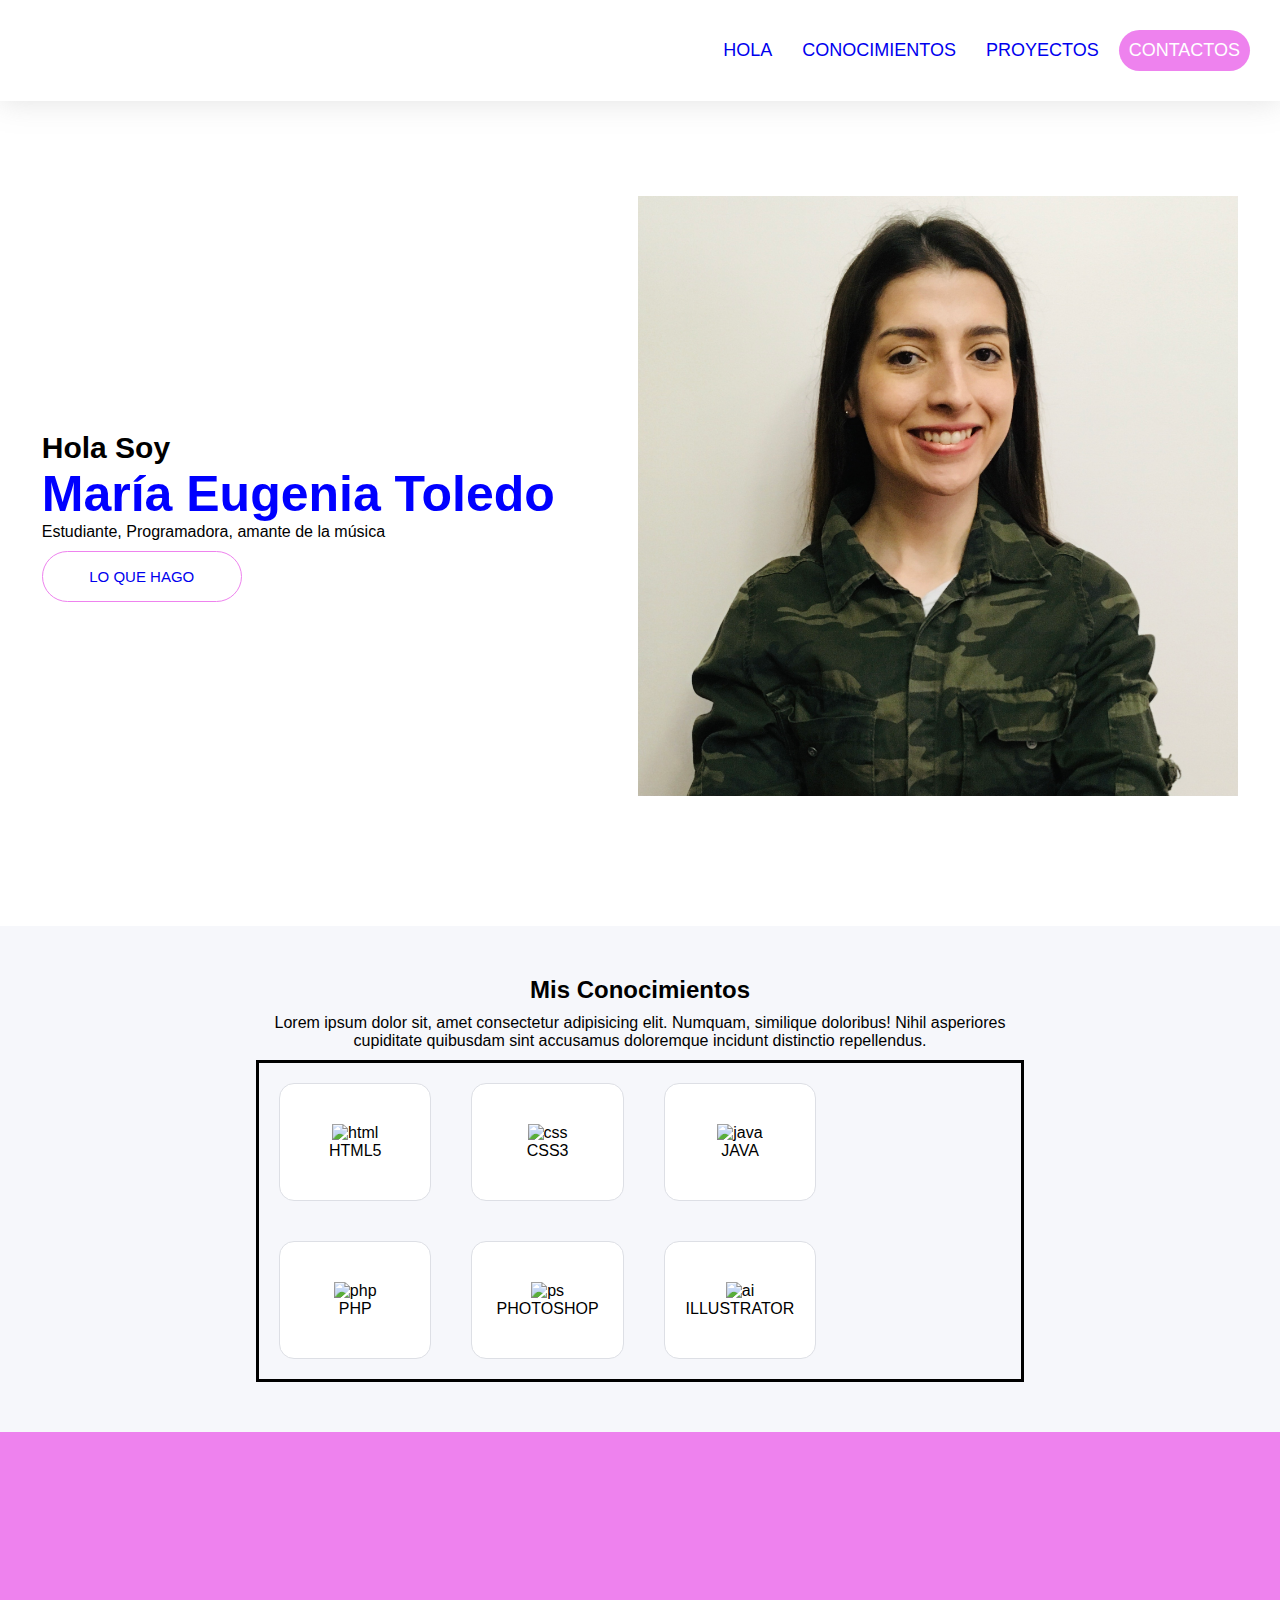
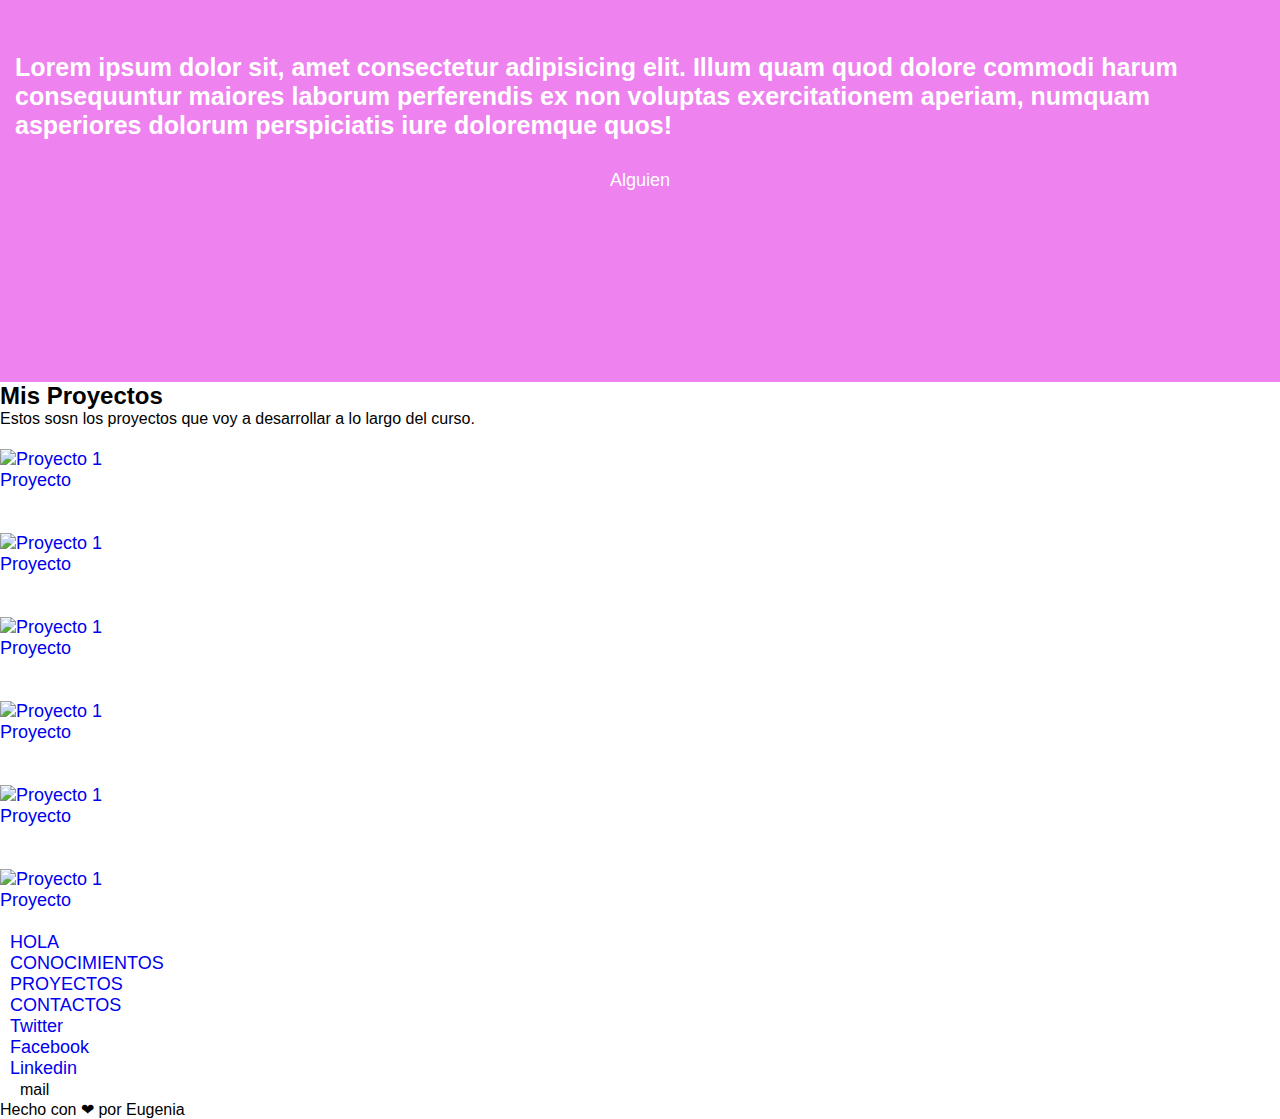
==== index.html @ ecbf6d30 "inicio index" ====
<!DOCTYPE html>
<html lang="en">
<head>
    <meta charset="UTF-8">
    <meta http-equiv="X-UA-Compatible" content="IE=edge">
    <meta name="viewport" content="width=device-width, initial-scale=1.0">

    <link rel="shortcut icon" href="./img/corazon.png" type="image/x-icon">
    
    <link rel="stylesheet" href="https://cdn.jsdelivr.net/gh/devicons/devicon@v2.15.1/devicon.min.css">
    <link rel="stylesheet"href="https://cdnjs.cloudflare.com/ajax/libs/font-awesome/6.2.0/css/all.min.css"integrity="sha512-xh6O/CkQoPOWDdYTDqeRdPCVd1SpvCA9XXcUnZS2FmJNp1coAFzvtCN9BmamE+4aHK8yyUHUSCcJHgXloTyT2A=="crossorigin="anonymous"referrerpolicy="no-referrer"/>
    <link rel="stylesheet" href="./css/style.css" type="text/css">     
    <title>Portfolio Eugenia</title>
</head>
<body>
    <header>
        <nav class="nav-header">
            <ul class="nav-ul">
                <li><a href="#about">HOLA</a></li>
                <li><a href="#skills">CONOCIMIENTOS</a></li>
                <li><a href="#projects">PROYECTOS</a></li>
                <li class="nav-link"><a class= "nav-link-contact"href="#contact">CONTACTOS</a></li>
            </ul>
        </nav>
    </header>
    <main>
        <section class="presentation" id="about">
            <article class="welcome-hola">
                <span class="welcome-greet">Hola Soy</span>
                <h1 class="welcome-name">María Eugenia Toledo</h1>
                <p>Estudiante, Programadora, amante de la música</p>
                <a class="welcome-button" href="#projects">Lo que hago</a>
            </article>
            <section class="welcome-img">
                <img src="./img/foto-perfil.jpg" alt="luna" width="600" height="600">
            </section>
        </section>

        <section class="skills" id="skills">
            <article class="skills-title">
            <h2>Mis Conocimientos</h2>
            <p>Lorem ipsum dolor sit, amet consectetur adipisicing elit. Numquam, similique doloribus! Nihil asperiores cupiditate quibusdam sint accusamus doloremque incidunt distinctio repellendus.</p>
            </article>
            <section class="skills-figures">
                <figure class="skills-card">
                    <img src="https://cdn.jsdelivr.net/gh/devicons/devicon/icons/html5/html5-original.svg" height="100" width="100"  alt="html" />
                    <figcaption><span>HTML5</span></figcaption>
                </figure>
                <figure class="skills-card">
                    <img src="https://cdn.jsdelivr.net/gh/devicons/devicon/icons/css3/css3-original.svg" height="100" width="100" alt="css"/>
                    <figcaption><span>CSS3</span></figcaption>
                </figure>
                <figure class="skills-card">
                    <img src="https://cdn.jsdelivr.net/gh/devicons/devicon/icons/java/java-original.svg" height="100" width="100" alt="java"/>
                    <figcaption><span>JAVA</span></figcaption>
                </figure>
                <figure class="skills-card">
                    <img src="https://cdn.jsdelivr.net/gh/devicons/devicon/icons/php/php-original.svg" height="100" width="100" alt="php"/>
                    <figcaption><span>PHP</span></figcaption>
                </figure>
                <figure class="skills-card">
                    <img src="https://cdn.jsdelivr.net/gh/devicons/devicon/icons/photoshop/photoshop-plain.svg" height="100" width="100" alt="ps"/>
                    <figcaption><span>PHOTOSHOP</span></figcaption>
               </figure>
               <figure class="skills-card">
                    <img src="https://cdn.jsdelivr.net/gh/devicons/devicon/icons/illustrator/illustrator-plain.svg" height="100" width="100"  alt="ai"/>
                    <figcaption><span>ILLUSTRATOR</span></figcaption>
                </figure>
            </section>
        </section>
        <section class="quote">
            <i class="fa-solid fa-quote-right"></i>
            <blockquote cite="#"><h3>Lorem ipsum dolor sit, amet consectetur adipisicing elit. Illum quam quod dolore commodi harum consequuntur maiores laborum perferendis ex non voluptas exercitationem aperiam, numquam asperiores dolorum perspiciatis iure doloremque quos!</h3></blockquote>
            <p>Alguien</p>
        </section>
        <section id="projects"></section>
            <h2>Mis Proyectos</h2>
            <p>Estos sosn los proyectos que voy a desarrollar a lo largo del curso.</p>
            <section class="project-container">

                <article class="project-card">
                    <a href="#" target="_blank">
                        <figure>
                            <img src="" alt="Proyecto 1">
                            <figcaption>
                                <p>Proyecto</p>
                            </figcaption>
                        </figure>
                    </a>
                </article>

                <article class="project-card">
                    <a href="#" target="_blank">
                        <figure>
                            <img src="" alt="Proyecto 1">
                            <figcaption>
                                <p>Proyecto</p>
                            </figcaption>
                        </figure>
                    </a>
                </article>

                <article class="project-card">
                    <a href="#" target="_blank">
                        <figure>
                            <img src="" alt="Proyecto 1">
                            <figcaption>
                                <p>Proyecto</p>
                            </figcaption>
                        </figure>
                    </a>
                </article>
                <article class="project-card">
                    <a href="#" target="_blank">
                        <figure>
                            <img src="" alt="Proyecto 1">
                            <figcaption>
                                <p>Proyecto</p>
                            </figcaption>
                        </figure>
                    </a>
                </article>

                <article class="project-card">
                    <a href="#" target="_blank">
                        <figure>
                            <img src="" alt="Proyecto 1">
                            <figcaption>
                                <p>Proyecto</p>
                            </figcaption>
                        </figure>
                    </a>
                </article>

                <article class="project-card">
                    <a href="#" target="_blank">
                        <figure>
                            <img src="" alt="Proyecto 1">
                            <figcaption>
                                <p>Proyecto</p>
                            </figcaption>
                        </figure>
                    </a>
                </article>
            </section>
        <section id="contact"></section>

    </main>

    <footer>
        
       <ul>
              <li><a href="#about">HOLA</a></li>
                <li><a href="#skills">CONOCIMIENTOS</a></li>
                <li><a href="#projects">PROYECTOS</a></li>
                <li><a href="#contact">CONTACTOS</a></li>
            </ul>
       
        <ul>
            <li><a href="#">Twitter</a></li>
            <li><a href="#">Facebook</a></li>
            <li><a href="#">Linkedin</a></li>
            <li><a href="mailto: m.eugenia.toledo@hotmail.com"></a>mail</li>
        </ul>
        <p>Hecho con ❤ por Eugenia</p>
    </footer>
</body>
</html>
---- css/style.css ----
* {
    margin: 0;
    padding: 0;
    box-sizing: border-box;
    list-style: none;
    text-decoration: none;
}

body {
    font-family: 'Gill Sans', 'Gill Sans MT', Calibri, 'Trebuchet MS', sans-serif;
}

.nav-header {
    display: flex;
    justify-content: flex-end;
    margin-bottom: 15px;
    padding: 25px;
    box-shadow: 0 0 29px 0 rgb(134 134 134 / 25%);
    ; 
}

.nav-ul {
    display: flex;
    align-items: center;
}

.nav-ul li {
    margin: 5px 5px;
    text-transform: uppercase;
    text-align: center;
    display: flex;
}

a {
    font-size: 18px;
    padding: 5px 10px;
    border-radius: 30px;
}

.nav-link-contact {
    background-color: violet;
    color: white;
    padding: 10px;
}

.presentation {
    display: flex;
    justify-content: space-around;
    flex-direction: row;
    height: 90vh;
}

.welcome-hola {
    display: flex;
    flex-direction: column;
    justify-content: center;
    align-self: center;
}

.welcome-greet {
    font-size: 30px;
    font-weight: 700;
}

.welcome-name {
    color: blue;
    font-size: 50px;
    font-weight: 800;
}

.welcome-img {
    margin-top: 80px;
    width: 100%;
    max-width: 600px;
}

.welcome-button {
    border: solid 1px violet;
    margin: 10px 0px;
    padding: 16px 0px;
    width: 200px;
    text-transform: uppercase;
    font-size: 15px;
    text-align: center;
}

.skills {
    display: flex;
    justify-content: center;
    text-align: center;
    flex-direction: column;
    background-color: #f6f7fb;
    padding: 50px 0px;
}

.skills-title {
    width: 60%;
    align-self: center;
}

.skills-title p {
    margin: 10px 0px;
}

.skills-figures {
    display: flex;
    flex-wrap: wrap;
    align-self: center;
    border: solid black 3px;
    width: 60%;
}

.skills-card {
    width: 20%;
    margin: 20px;
    background-color: white;
    border-radius: 15px;
    border: 1px solid #dddfe5;
    padding: 40px 20px;
}

.skills-card img {
    width: 50%;
}

.quote {
    background-color: violet;
    height: 550px;
    display: flex;
    flex-direction: column;
    justify-content: center;
    align-items: center;
}

.quote p, i,h3 {
    color: white;
    padding: 15px;
}

.quote i {
    font-size: 100px;
}

.quote p {
    font-size: 18px;
    width: 60%;
    text-align: center;
}

.quote h3 {
    font-size: 25px;
}
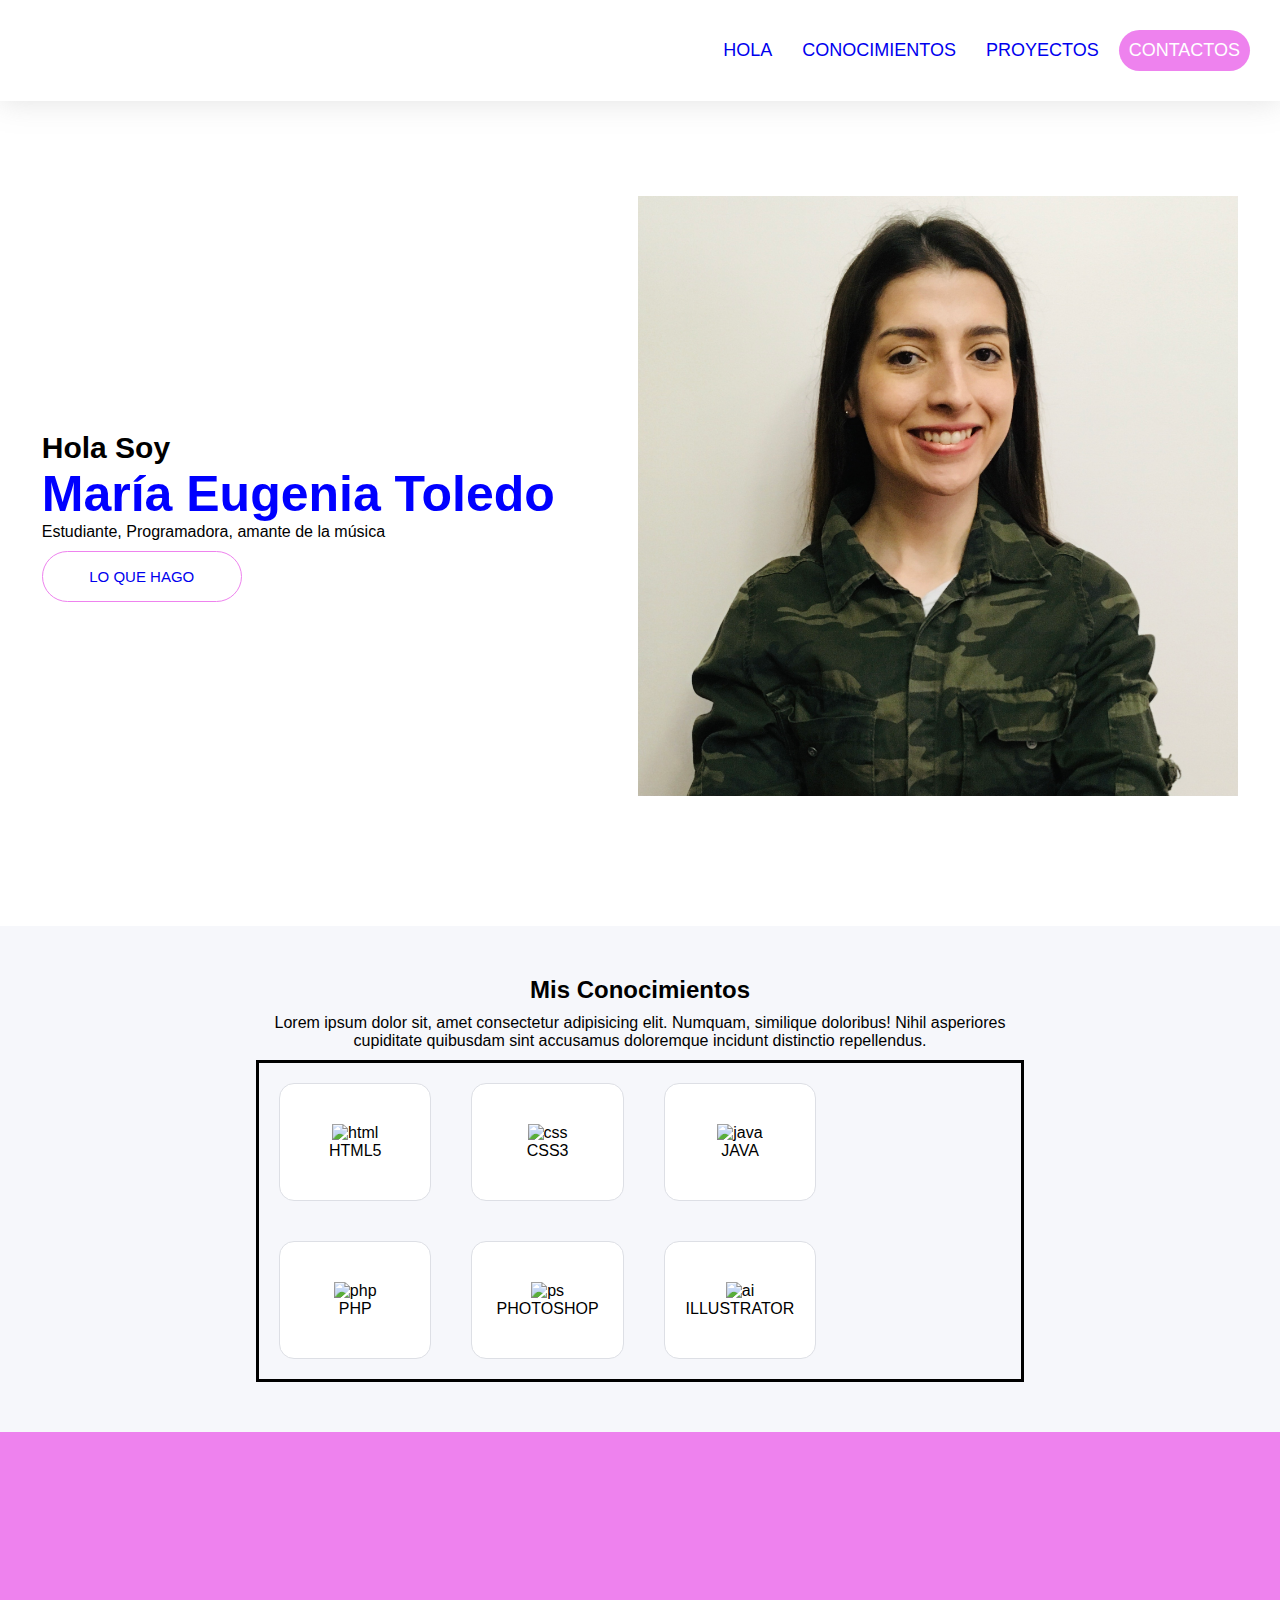
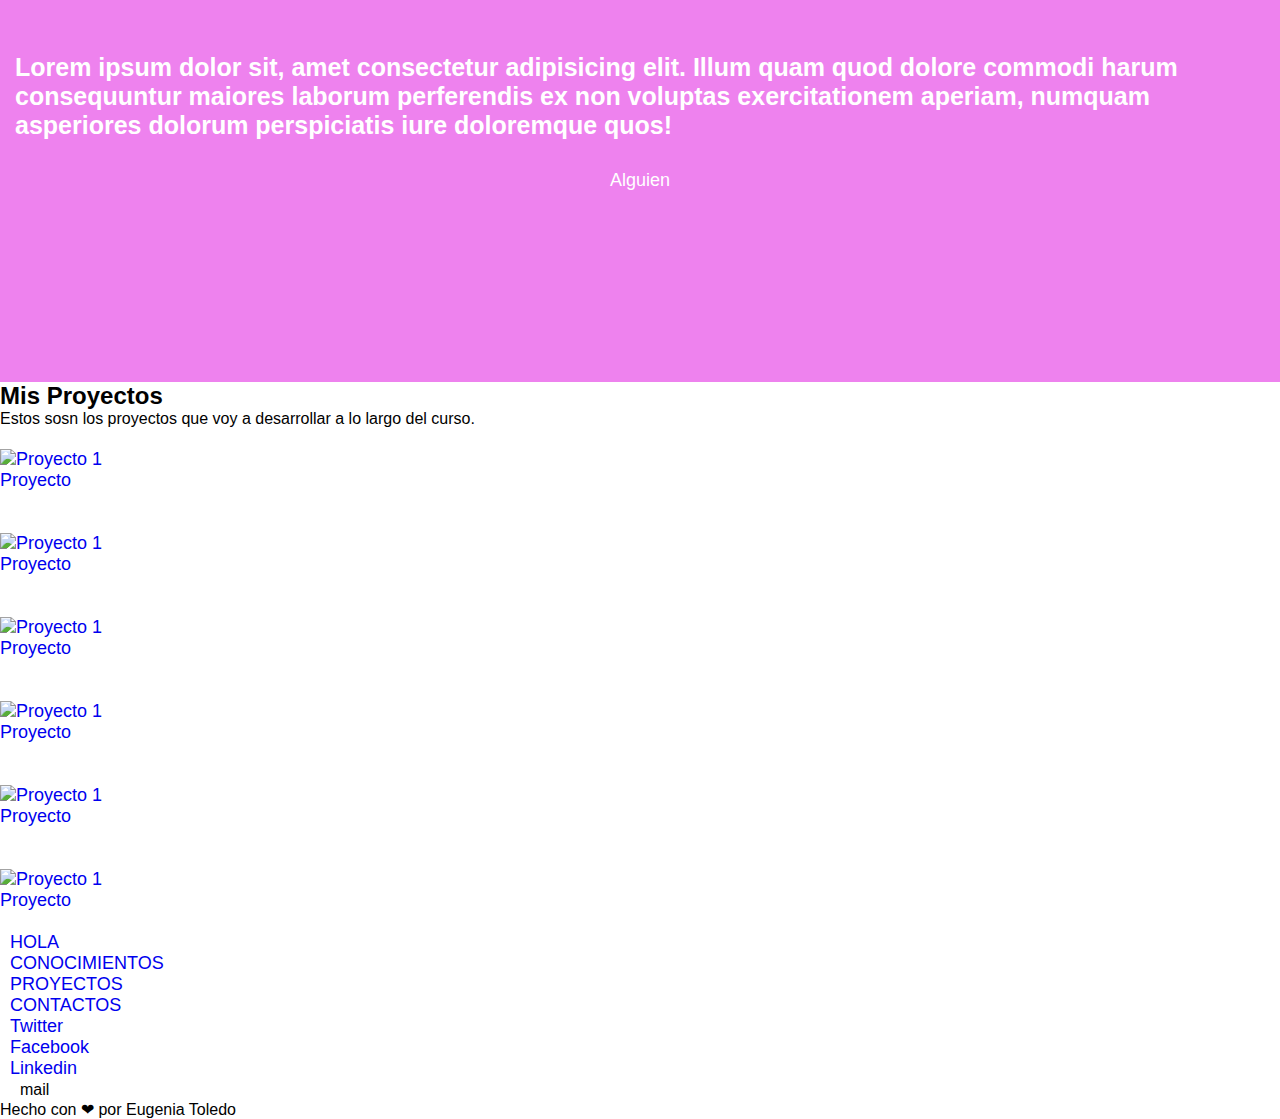
==== commit b26f0292: "modifique el footer" ====
--- a/index.html
+++ b/index.html
@@ -162,7 +162,7 @@
             <li><a href="#">Linkedin</a></li>
             <li><a href="mailto: m.eugenia.toledo@hotmail.com"></a>mail</li>
         </ul>
-        <p>Hecho con ❤ por Eugenia</p>
+        <p>Hecho con ❤ por Eugenia Toledo</p>
     </footer>
 </body>
 </html>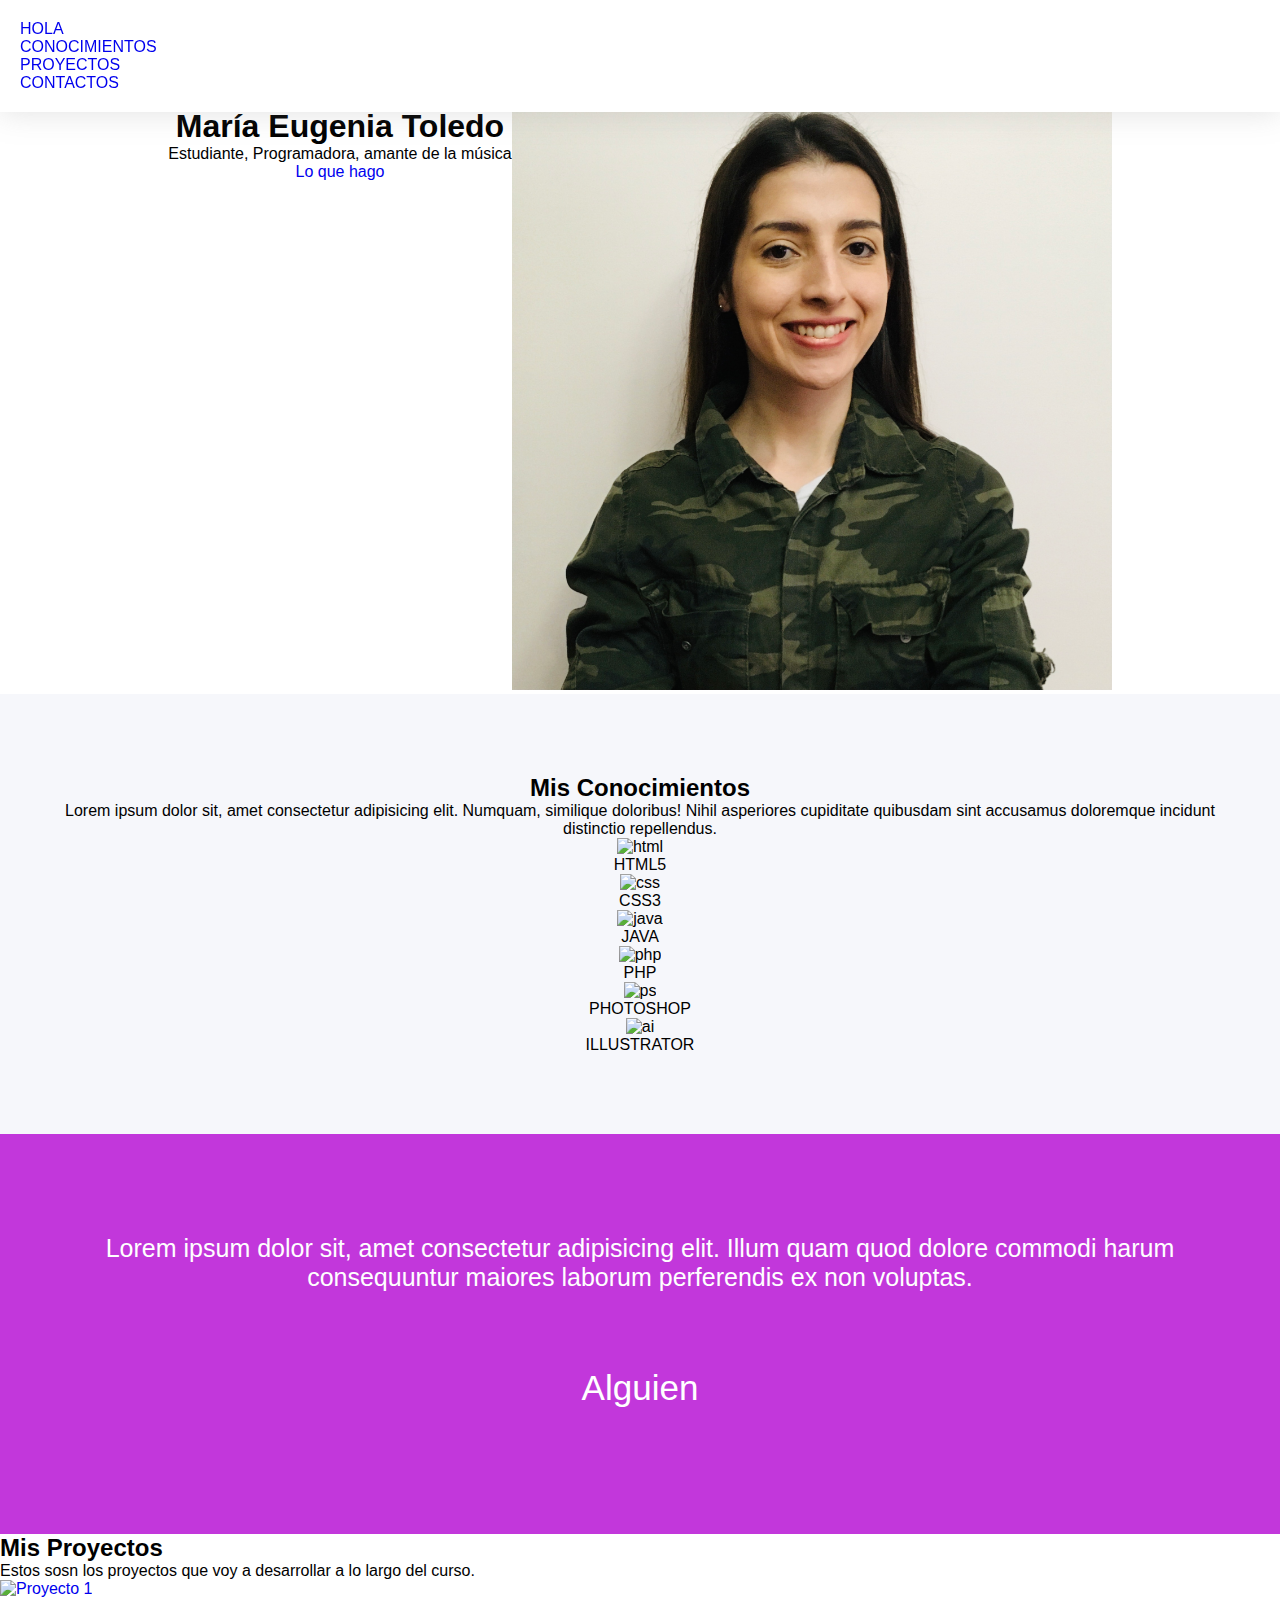
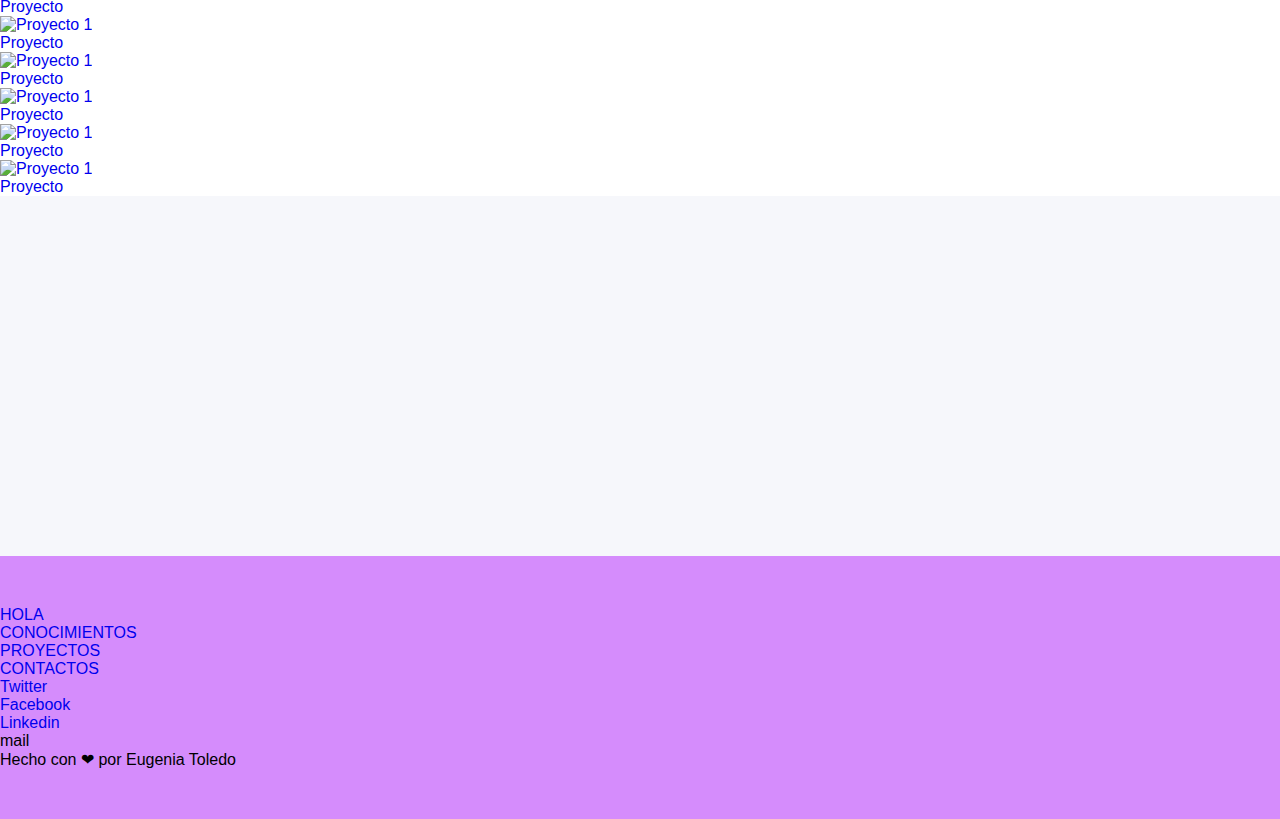
==== commit 059f3262: "agregando carpeta de estilos" ====
--- a/index.html
+++ b/index.html
@@ -70,40 +70,19 @@
         </section>
         <section class="quote">
             <i class="fa-solid fa-quote-right"></i>
-            <blockquote cite="#"><h3>Lorem ipsum dolor sit, amet consectetur adipisicing elit. Illum quam quod dolore commodi harum consequuntur maiores laborum perferendis ex non voluptas exercitationem aperiam, numquam asperiores dolorum perspiciatis iure doloremque quos!</h3></blockquote>
+            <blockquote cite="#"><h3>Lorem ipsum dolor sit, amet consectetur adipisicing elit. Illum quam quod dolore commodi harum consequuntur maiores laborum perferendis ex non voluptas.</h3></blockquote>
             <p>Alguien</p>
         </section>
-        <section id="projects"></section>
-            <h2>Mis Proyectos</h2>
-            <p>Estos sosn los proyectos que voy a desarrollar a lo largo del curso.</p>
+        <section id="project">
+            <section class="project-tittle">
+                <h2>Mis Proyectos</h2>
+                <p>Estos sosn los proyectos que voy a desarrollar a lo largo del curso.</p>
+            </section>
             <section class="project-container">
-
                 <article class="project-card">
                     <a href="#" target="_blank">
                         <figure>
-                            <img src="" alt="Proyecto 1">
-                            <figcaption>
-                                <p>Proyecto</p>
-                            </figcaption>
-                        </figure>
-                    </a>
-                </article>
-
-                <article class="project-card">
-                    <a href="#" target="_blank">
-                        <figure>
-                            <img src="" alt="Proyecto 1">
-                            <figcaption>
-                                <p>Proyecto</p>
-                            </figcaption>
-                        </figure>
-                    </a>
-                </article>
-
-                <article class="project-card">
-                    <a href="#" target="_blank">
-                        <figure>
-                            <img src="" alt="Proyecto 1">
+                            <img src="../clase-25-11-22/img/undraw_playlist_re_1oed.svg" alt="Proyecto 1">
                             <figcaption>
                                 <p>Proyecto</p>
                             </figcaption>
@@ -113,29 +92,47 @@
                 <article class="project-card">
                     <a href="#" target="_blank">
                         <figure>
-                            <img src="" alt="Proyecto 1">
+                            <img src="../clase-25-11-22/img/undraw_cooking_re_a12t.svg" alt="Proyecto 1">
                             <figcaption>
                                 <p>Proyecto</p>
                             </figcaption>
                         </figure>
                     </a>
                 </article>
-
                 <article class="project-card">
                     <a href="#" target="_blank">
                         <figure>
-                            <img src="" alt="Proyecto 1">
+                            <img src="../clase-25-11-22/img/undraw_share_opinion_re_4qk7.svg" alt="Proyecto 1">
                             <figcaption>
                                 <p>Proyecto</p>
                             </figcaption>
                         </figure>
                     </a>
                 </article>
-
                 <article class="project-card">
                     <a href="#" target="_blank">
                         <figure>
-                            <img src="" alt="Proyecto 1">
+                            <img src="../clase-25-11-22/img/undraw_partying_re_at7f.svg" alt="Proyecto 1">
+                            <figcaption>
+                                <p>Proyecto</p>
+                            </figcaption>
+                        </figure>
+                    </a>
+                </article>
+                <article class="project-card">
+                    <a href="#" target="_blank">
+                        <figure>
+                            <img src="../clase-25-11-22/img/undraw_beach_day_cser.svg" alt="Proyecto 1">
+                            <figcaption>
+                                <p>Proyecto</p>
+                            </figcaption>
+                        </figure>
+                    </a>
+                </article>
+                <article class="project-card">
+                    <a href="#" target="_blank">
+                        <figure>
+                            <img src="../clase-25-11-22/img/undraw_programming_re_kg9v.svg" alt="Proyecto 1">
                             <figcaption>
                                 <p>Proyecto</p>
                             </figcaption>
@@ -143,6 +140,7 @@
                     </a>
                 </article>
             </section>
+        </section>
         <section id="contact"></section>
 
     </main>
--- a/css/style.css
+++ b/css/style.css
@@ -4,149 +4,808 @@
     box-sizing: border-box;
     list-style: none;
     text-decoration: none;
-}
-
-body {
-    font-family: 'Gill Sans', 'Gill Sans MT', Calibri, 'Trebuchet MS', sans-serif;
-}
-
-.nav-header {
+    font-family: 'Montserrat', sans-serif;
+}
+
+:root {
+    --lilac: #d58cfc;
+    --rose: #ff7dd8;
+    --violet: #c237db;
+    --dark: #171718;
+    --grey: #454546;
+    --grey-border: #dddfe5;
+    --light: #f6f7fb;
+    --white: #fff;
+}
+
+a {
+    text-decoration: none;
+}
+
+.nav__header {
+    display: none;
+}
+
+.presentation {
+    text-align: center;
+    padding-top: 90px;
+}
+
+#welcome__greet {
+    color: var(--dark) ;
+    font-weight: 850;
+    font-size: 1.8rem;
+}
+
+.welcome__name {
+    font-size: 2.188rem;
+    margin: 9px 0 20px;
+    color: var(--violet);
+}
+
+.welcome__description {
+    font-size: 0.938rem;
+    padding: 0 38px;
+    color: var(--grey);
+    margin-bottom: 50px;
+}
+
+.welcome__button {
+    background-color: var(--lilac);
+    border-radius: 30px;
+    padding: 15px 38px;
+    font-size:0.938rem ;
+    border: none;
+    margin: 40px 0 20px;
+    text-transform: uppercase;
+    color: white;
+}
+
+.welcome__img img {
+    width: 300px;
+    padding-top: 18%;
+    padding-bottom: 18%;
+}
+
+#skills {
+    text-align: center;
+    background-color: var(--light);
+    padding: 65px 50px;
+}
+
+.skills__tittle h2 {
+    font-size: 2.375rem;
+}
+
+.skills__tittle p {
+    font-size: 0.938rem;
+    color: var(--grey);
+    padding: 25px 0;
+}
+
+.skills__figure {
+    padding: 0 25px;
+}
+
+.skills__card {
+    background-color: var(--white);
+    border: 1px var(--grey-border) solid;
+    padding: 45px 50px;
+    border-radius: 18px;
+    margin-bottom: 20px;
+}
+
+.skills__card figcaption {
+    padding-top: 10%;
+    font-size: 1.563rem;
+}
+
+.quote {
+    background-color: var(--violet);
+    text-align: center;
+    padding: 80px 20px;
+    color: var(--white);
+}
+
+.fa-quote-right{
+    font-weight: 850;
+}
+
+.quote i {
+        font-size: 7.188rem;
+}
+
+.quote h3 {
+    margin: 15px 0 40px;
+    font-size: 0.938rem;
+    font-weight: 350;
+}
+
+.quote p {
+    margin-bottom: 20px;
+    font-size: 1.563rem;
+}
+
+#projects {
+    padding: 62px 50px;
+    text-align: center;
+}
+
+.project__tittle h2 {
+    font-size: 2.375rem;
+}
+
+.project__tittle p {
+    font-size: 0.938rem;
+    color: var(--grey);
+    padding: 25px 0;
+}
+
+.project__card article {
+    margin-bottom: 25px;
+    border-radius: 15px;
+    border: 2px var(--grey-border) solid;
+}
+
+.project__card img {
+    width: 215px;
+    height: 220px;
+    padding-top: 3%;
+}
+
+.project__card figcaption {
+    color: var(--grey);
+    padding: 10px 0 15px;
+
+}
+
+.contact__container_box {
+    padding: 20px;
+}
+
+.contact__container_box h3 {
+    font-size: 2rem;
+}
+ 
+.contact__container_box p {
+    font-size: 0.875rem;
+    margin: 25px 0;
+}
+
+.contact__container_boxcard figure{
     display: flex;
-    justify-content: flex-end;
-    margin-bottom: 15px;
-    padding: 25px;
-    box-shadow: 0 0 29px 0 rgb(134 134 134 / 25%);
-    ; 
-}
-
-.nav-ul {
+    flex-direction: row;
+}
+
+.contact__container_boxcard i {
+    color: var(--lilac);
+    margin: 7px;
+    font-size: 1.5rem;
+}
+
+.contact__container_boxcard figcaption {
+    font-size: 1rem;
+    margin: 10px;
+    color: var(--grey);
+}
+.fa-brands {
+    font-weight: 380;
+}
+
+form {
+    margin: 25px 20px 10px 0;
+}
+
+
+
+.form__details {
     display: flex;
-    align-items: center;
-}
-
-.nav-ul li {
-    margin: 5px 5px;
+    flex-direction: column;
+    flex-wrap: wrap;
+}
+
+.form__details input {
+    width: 100%;
+}
+
+fieldset {
+    border: none;
+}
+
+ fieldset input, fieldset textarea{
+    margin: 20px 0;
+    padding: 13px;
+    border-radius: 14px;
+    background-color: var(--light);
+    font-size: 1rem;
+    border: 1px solid var(--lilac);
+}
+
+textarea {
+    resize: none;
+}
+
+#email {
+    width: 100%;
+}
+
+#message {
+    width: 100%;
+}
+
+.btn__submit {
+    background-color: var(--lilac);
+    border-radius: 30px;
+    padding: 10px 30px;
+    font-size:0.938rem ;
+    border: none;
+    margin: 15px 5px 15px;
     text-transform: uppercase;
-    text-align: center;
-    display: flex;
-}
-
-a {
-    font-size: 18px;
-    padding: 5px 10px;
-    border-radius: 30px;
-}
-
-.nav-link-contact {
-    background-color: violet;
     color: white;
-    padding: 10px;
-}
-
-.presentation {
+}
+
+footer {
+    background-color: var(--lilac);
+    padding: 50px 0;
+}
+
+.footer__navbar {
+    display: none;
+}
+
+.footer__links {
     display: flex;
     justify-content: space-around;
-    flex-direction: row;
-    height: 90vh;
-}
-
-.welcome-hola {
+    padding: 0 60px;
+}
+
+.footer__links li i {
+    border: 1px var(--lilac) solid;
+    background-color: var(--white);
+    color: var(--lilac);
+    padding: 15px;
+    border-radius: 100%;
+}
+
+.footer__socialnetworks p {
+    color: var(--white);
+    text-align: center;
+    margin-top: 40px;
+}
+
+.fa-heart {
+    color: red;
+}
+
+/*VIEWS ASAP*/
+
+.body__asap {
+    background-color: var(--light);
+}
+
+.main__asap {
     display: flex;
     flex-direction: column;
-    justify-content: center;
-    align-self: center;
-}
-
-.welcome-greet {
-    font-size: 30px;
-    font-weight: 700;
-}
-
-.welcome-name {
-    color: blue;
-    font-size: 50px;
-    font-weight: 800;
-}
-
-.welcome-img {
-    margin-top: 80px;
-    width: 100%;
-    max-width: 600px;
-}
-
-.welcome-button {
-    border: solid 1px violet;
-    margin: 10px 0px;
-    padding: 16px 0px;
-    width: 200px;
-    text-transform: uppercase;
-    font-size: 15px;
+    align-items: center;
+    padding: 60px;
+}
+
+.main__asap h1 {
     text-align: center;
-}
-
-.skills {
-    display: flex;
-    justify-content: center;
-    text-align: center;
-    flex-direction: column;
-    background-color: #f6f7fb;
-    padding: 50px 0px;
-}
-
-.skills-title {
-    width: 60%;
-    align-self: center;
-}
-
-.skills-title p {
-    margin: 10px 0px;
-}
-
-.skills-figures {
-    display: flex;
-    flex-wrap: wrap;
-    align-self: center;
-    border: solid black 3px;
-    width: 60%;
-}
-
-.skills-card {
-    width: 20%;
-    margin: 20px;
-    background-color: white;
-    border-radius: 15px;
-    border: 1px solid #dddfe5;
-    padding: 40px 20px;
-}
-
-.skills-card img {
-    width: 50%;
-}
-
-.quote {
-    background-color: violet;
-    height: 550px;
-    display: flex;
-    flex-direction: column;
-    justify-content: center;
-    align-items: center;
-}
-
-.quote p, i,h3 {
-    color: white;
-    padding: 15px;
-}
-
-.quote i {
-    font-size: 100px;
-}
-
-.quote p {
-    font-size: 18px;
-    width: 60%;
-    text-align: center;
-}
-
-.quote h3 {
-    font-size: 25px;
-}+    margin-bottom: 80px;
+}
+
+.main__asap img {
+    width: 320px;
+}
+
+.btn__home {
+    margin-top: 100px;
+}
+
+.btn__home a {
+    color: var(--white);
+    font-size: 0.938rem;
+    border-radius: 25px;
+    padding: 12px;
+    background-color: var(--lilac);
+}
+
+
+
+/*TABLET*/
+
+@media (min-width:768px) {
+    #welcome__greet {
+        font-size: 3.438rem;
+        font-weight: 700;
+    }
+
+    .welcome__name {
+        font-size: 4.375rem;
+        font-weight: 750;
+        margin-bottom: 5%;
+    }
+
+    .welcome__description{
+        font-size: 1.563rem;
+        font-weight: 500;
+        padding-bottom: 2%;
+    }
+
+    .welcome__button {
+        font-size: 1.563rem;
+        padding: 20px 25px;
+    }
+
+    .welcome__img img {
+        width: 65vw;
+        padding-bottom: 10%;
+        padding-top: 12%;
+    }
+
+    .skills__tittle h2 {
+        font-size: 3.125rem;
+    }
+
+    .skills__tittle p {
+        font-size: 1.25rem;
+        padding: 5% 8%;
+    }
+
+    .skills__figures {
+        display: flex;
+        flex-direction: row;
+        flex-wrap: wrap;
+        padding: 53px;
+        width: 90vw;
+        justify-content: center;
+    }
+
+    .skills__card {
+        width: 35vw;
+        padding: 50px 30px;
+        margin: 2%;
+    }
+
+    .skills__card figcaption {
+        font-size: 1.6rem;
+    }
+    
+    .quote {
+        padding: 100px 40px;
+    }
+
+    .quote i {
+        font-size: 10.188rem;
+    }
+
+    .quote h3 {
+        font-size: 1.938rem;
+    }
+
+    .quote p {
+        font-size: 2.563rem;
+        padding: 3%;
+    }
+
+    .project__tittle h2 {
+        font-size: 3.125rem;
+    }
+
+    .project__tittle p {
+        font-size: 1.25rem;
+        padding: 25px 25px;
+    }
+
+    .project__card {
+        display: flex;
+        flex-direction: row;
+        flex-wrap: wrap;
+        align-items: center;
+        max-width: 100%;
+        justify-content: center;
+        margin-top: 4%;
+    }
+
+    .project__card article {
+        width: 40vw;
+        max-width: 300px;
+        margin: 13px 13px;
+    }
+
+    .project__card figcaption {
+        font-size: 1.375rem;
+    }
+
+    .contact__container {
+        padding: 40px
+    }
+
+    .contact__container_box h3 {
+        font-size: 2.813rem;
+    }
+
+    .contact__container_boxcard {
+        display: flex;
+        justify-content: flex-start;
+    }
+
+    .contact__container_box p {
+        font-size: 1.375rem;
+    }
+    .contact__container_boxcard a {
+        width: 45%;
+    }
+
+    .contact__container_boxcard i {
+        font-size: 2.188rem;
+    }
+
+    .contact__container_boxcard figcaption {
+        font-size: 1.25rem;
+    }
+
+    .form__details {
+        display: flex;
+        flex-direction: row;
+        justify-content: space-between;
+    }
+
+    .btn__submit {
+        font-size: 1.563rem;
+        padding: 10px 15px;
+    }
+    
+    label {
+        font-size:1.25rem ;
+    }
+
+    .footer__navbar {
+        display:flex;
+        margin-bottom: 30px;
+        justify-content: center;
+    }
+
+    .footer__navbar ul {
+        display: flex;
+        
+    }
+
+    .footer__navbarli {
+        padding: 10px;
+        margin: 5px;
+    }
+
+    .footer__navbarli a {
+        color: var(--white);
+        font-size: 0.938rem;
+    }
+
+    .footer__links {
+        padding: 0 200px;
+    }
+
+    /*VIEWS ASAP*/
+    
+    
+    .main__asap h1 {
+       font-size: 3.5rem;
+    }
+    
+    .main__asap img {
+        width: 400px;
+    }
+    
+    .btn__home {
+        margin-top: 120px;
+    }
+    
+    .btn__home a {
+        color: var(--white);
+        font-size: 1.938rem;
+        border-radius: 25px;
+        padding: 15px;
+        background-color: var(--lilac);
+    }
+    
+
+}
+
+@media (min-width: 1024px) {
+
+    header {
+        width: 100%;
+        position: fixed;
+        background-color: var(--white);
+        box-shadow: 0 0 29px 0 rgb(134 134 134 / 25%);
+        padding: 20px;
+        margin-bottom: 15px;
+    }
+    .nav__header {
+        display: flex;
+        justify-content: flex-end;
+    }
+
+    .nav__ul {
+        display: flex;
+        align-items: center;
+    }
+
+    .nav__ul li {
+        margin: 5px 5px;
+        text-transform: uppercase;
+        text-align: center;
+        display: flex;
+    }
+
+    .nav__link {
+        font-size:0.938rem ;
+        padding: 5px 10px;
+        border-radius: 30px;
+        color: #454546;
+    }
+
+    .nav__link:hover {
+        transition-duration: 0.2s ;
+        color: var(--violet);
+    }
+
+    .nav__link-contact {
+        font-size:0.938rem ;
+        background-color: #d58cfc;
+        padding: 10px;
+        color: white;
+        border-radius: 30px;
+    }
+
+    .nav__link-contact:hover {
+        transition-duration: 0.2s ;
+        background-color: var(--violet);
+    }
+
+    .presentation {
+        display: flex;
+        justify-content: center;
+        text-align: center;
+        height: 70vh;
+        margin-bottom: 5%;
+    }
+
+    .welcome {
+        display: flex;
+        flex-direction: row;
+        align-items: center;
+        justify-content: space-between;
+    }
+   
+    .welcome__hola {
+        display: flex;
+        flex-direction: column;
+        width: 100%;
+        max-width: 500px;
+        align-items: center;
+        text-align: left;
+    }
+
+    #welcome__greet {
+        font-size: 1.875rem;
+        font-weight: 700;
+    }
+
+    .welcome__name {
+        font-size: 3.125rem;
+        font-weight: 800;
+    }
+
+    .welcome__img {
+        width: 40%;
+        margin-top: 40px;
+        margin-right: 100px;
+    }
+
+    .welcome__img img {
+        width: 80%;
+    }
+
+    .welcome__button {
+        border: solid 1px var(--lilac);
+        margin: 10px 0px;
+        padding: 16px 0px;
+        width: 200px;
+        text-transform: uppercase;
+        font-size: 15px;
+        text-align: center;
+    }
+
+    .welcome__button:hover {
+        transition-duration: 0.2s ;
+        background-color: var(--violet);
+    }
+
+    .welcome__description {
+        font-size: 0.938rem;
+    }
+
+    #skills {
+        padding: 80px 50px;
+    }
+
+    .skills__tittle h2 {
+        font-size: 2.813rem;
+    }
+
+    .skills__tittle p {
+        font-size: 0.938rem;
+        padding: 2%;
+    }
+
+    .skills__figures {
+        padding: 15px 50px;
+    }
+
+    .skills__card {
+        width: 20vw;
+        margin: 1%;
+        padding: 40px 30px;
+    }
+
+    .skills__card:hover  {
+        transition-property: all;
+        opacity: 1;
+        transition-duration: 0.2s ;
+        border-color: var(--violet);
+    }
+
+    .skills__card:hover figcaption {
+        transition-duration: 0.2s ;
+        color: var(--violet);
+    }
+
+    .quote {
+        padding: 70px 40px;
+    }
+
+    .quote h3 {
+        font-size: 1.563rem;
+        margin: 30px 0 40px;
+    }
+
+    .quote p {
+        font-size: 2.188rem;
+    }
+
+    #projects {
+        padding: 80px 50px;
+    }
+
+    .project__tittle h2 {
+        font-size: 2.813rem;
+    }
+
+    .project__tittle p {
+        font-size: 0.938rem
+    }
+
+    .project__card {
+        margin-top: 3%;
+    }
+
+    .project__card article {
+        width: 23vw;
+        max-width: 450px;
+    }
+
+    .project__card figcaption {
+        padding: 20px 0 25px;
+    }
+    
+    .project__card-info:hover {
+        transition-duration: 0.2s ;
+        border-color: var(--violet);
+    }
+    
+    .project__card-info:hover figcaption {
+        transition-duration: 0.2s ;
+        color: var(--violet);
+    }
+
+    #contact {
+        background-color: var(--light);
+        padding: 180px 120px;
+    }
+
+    .contact__container {
+        border-radius: 20px;
+        background-color: var(--white);
+        width: 100%;
+        border: 1px solid var(--grey-border);
+        display: flex;
+        justify-content: space-between;
+        padding: 80px 40px 40px;
+    }
+
+    .contact__container_box h3 {
+        font-size: 2.188rem;
+    }
+
+    .contact__container_box p {
+        font-size: 0.938rem;
+        margin-right: 5%;
+    }
+
+    .contact__container_boxcard {
+        display: flex;
+        flex-direction: column;
+    }
+
+    .contact__container_boxcard a {
+        width: 60%;
+        margin: 2% 1%;
+    }
+
+    
+    .contact__container_boxcard i {
+        font-size: 1.563rem;
+        padding: 7px;
+        margin: 0;
+        border-radius: 100%;
+    }
+
+    .contact__container_boxcard a:hover i {
+        color: var(--white);
+        background-color: var(--violet);
+        transition: all 1.2s;
+    }
+
+    .contact__container_boxcard figcaption {
+        font-size: 0.938rem;
+    }
+
+    .contact__container_boxcard a:hover figcaption {
+        color: var(--violet);
+        transition: all 1s;
+    }
+
+    .form__details article {
+        width: 48%;
+    }
+
+    .btn__submit {
+        font-size: 1.25rem;
+    }
+
+    .btn__submit:hover {
+        transition-duration: 0.2s ;
+        background-color: var(--violet);
+    }
+
+
+    .footer__links {
+        padding: 0 40%;
+    }
+
+    .footer__navbarli-section:hover {
+        color:var(--black);
+        transition: 0.2s;
+    }
+
+    .footer__links-icons:hover {
+        background-color: var(--lilac);
+        border: 1px solid white;
+        color: var(--white);
+    }
+
+    /*VIEWS ASAP*/
+
+    .btn__home:hover a{
+        background-color: var(--violet);
+        transition: 0.2s;
+    }
+
+
+}
+
+
+
+
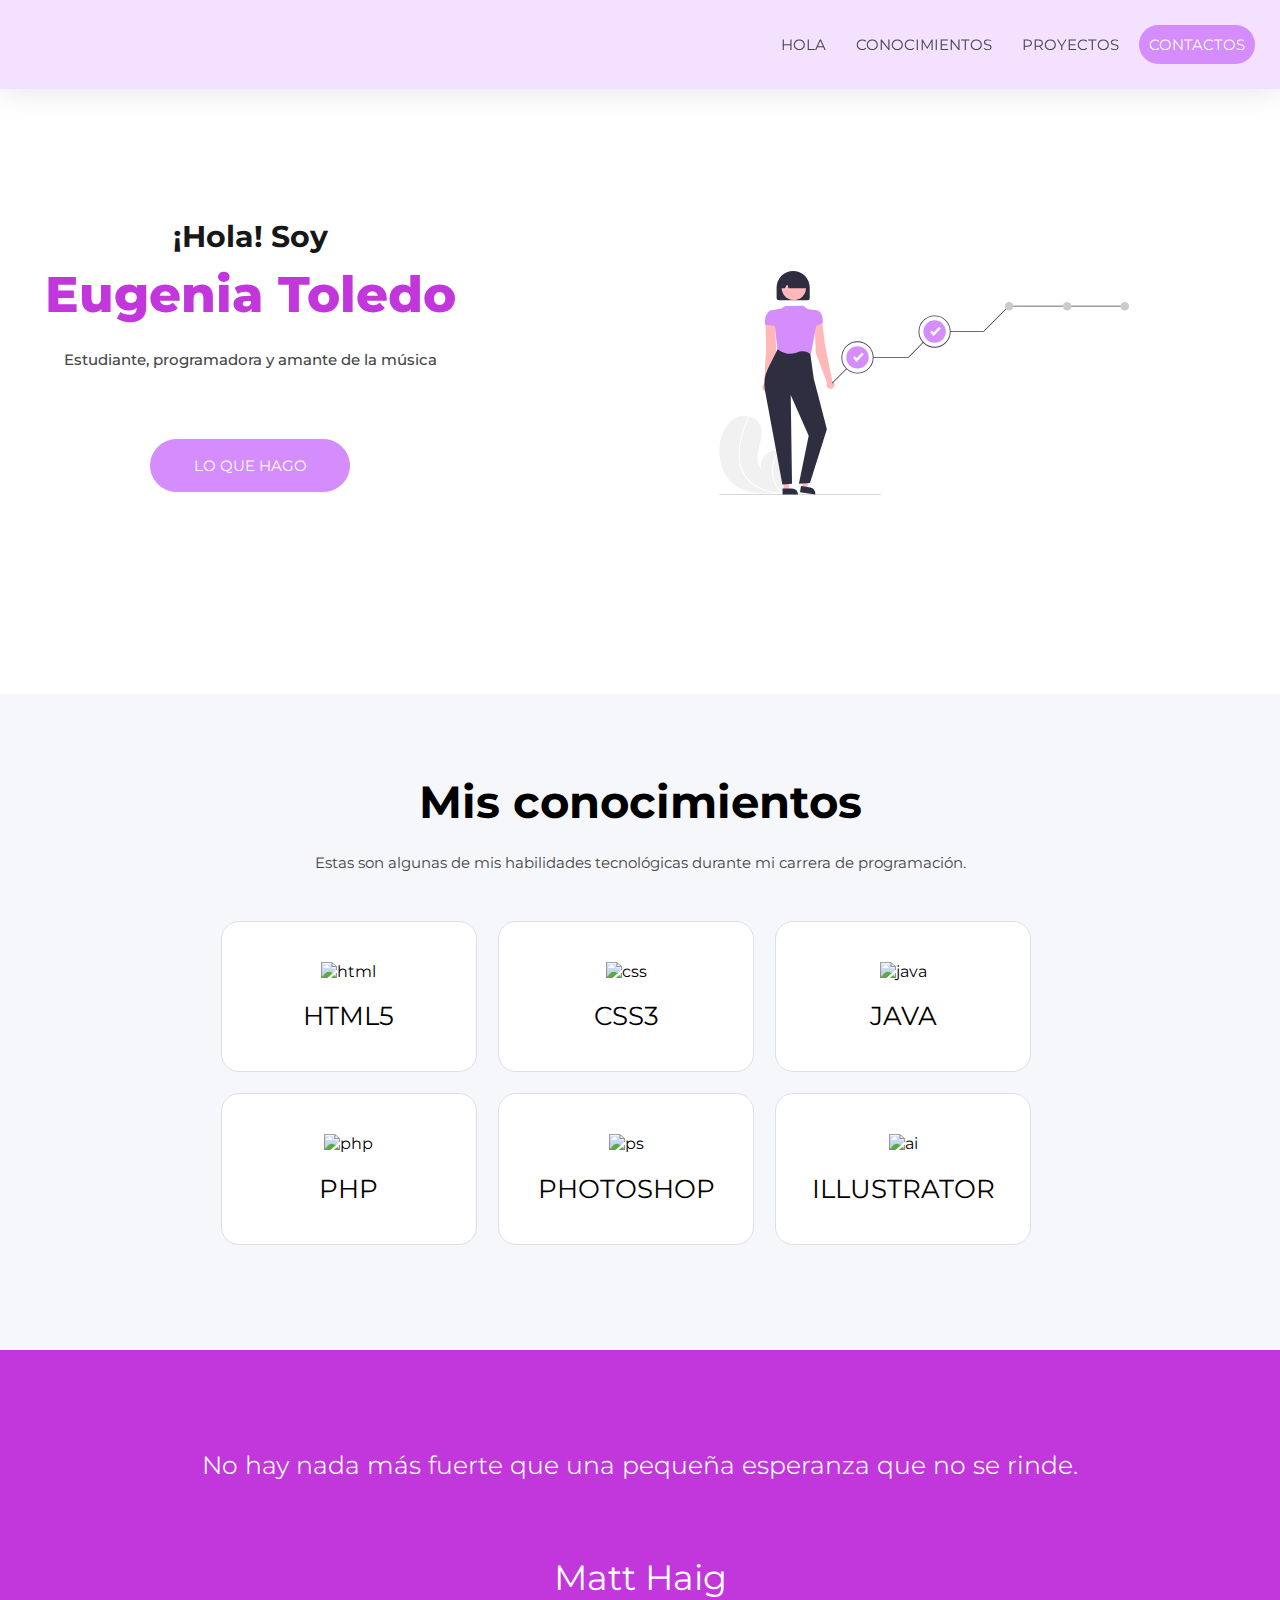
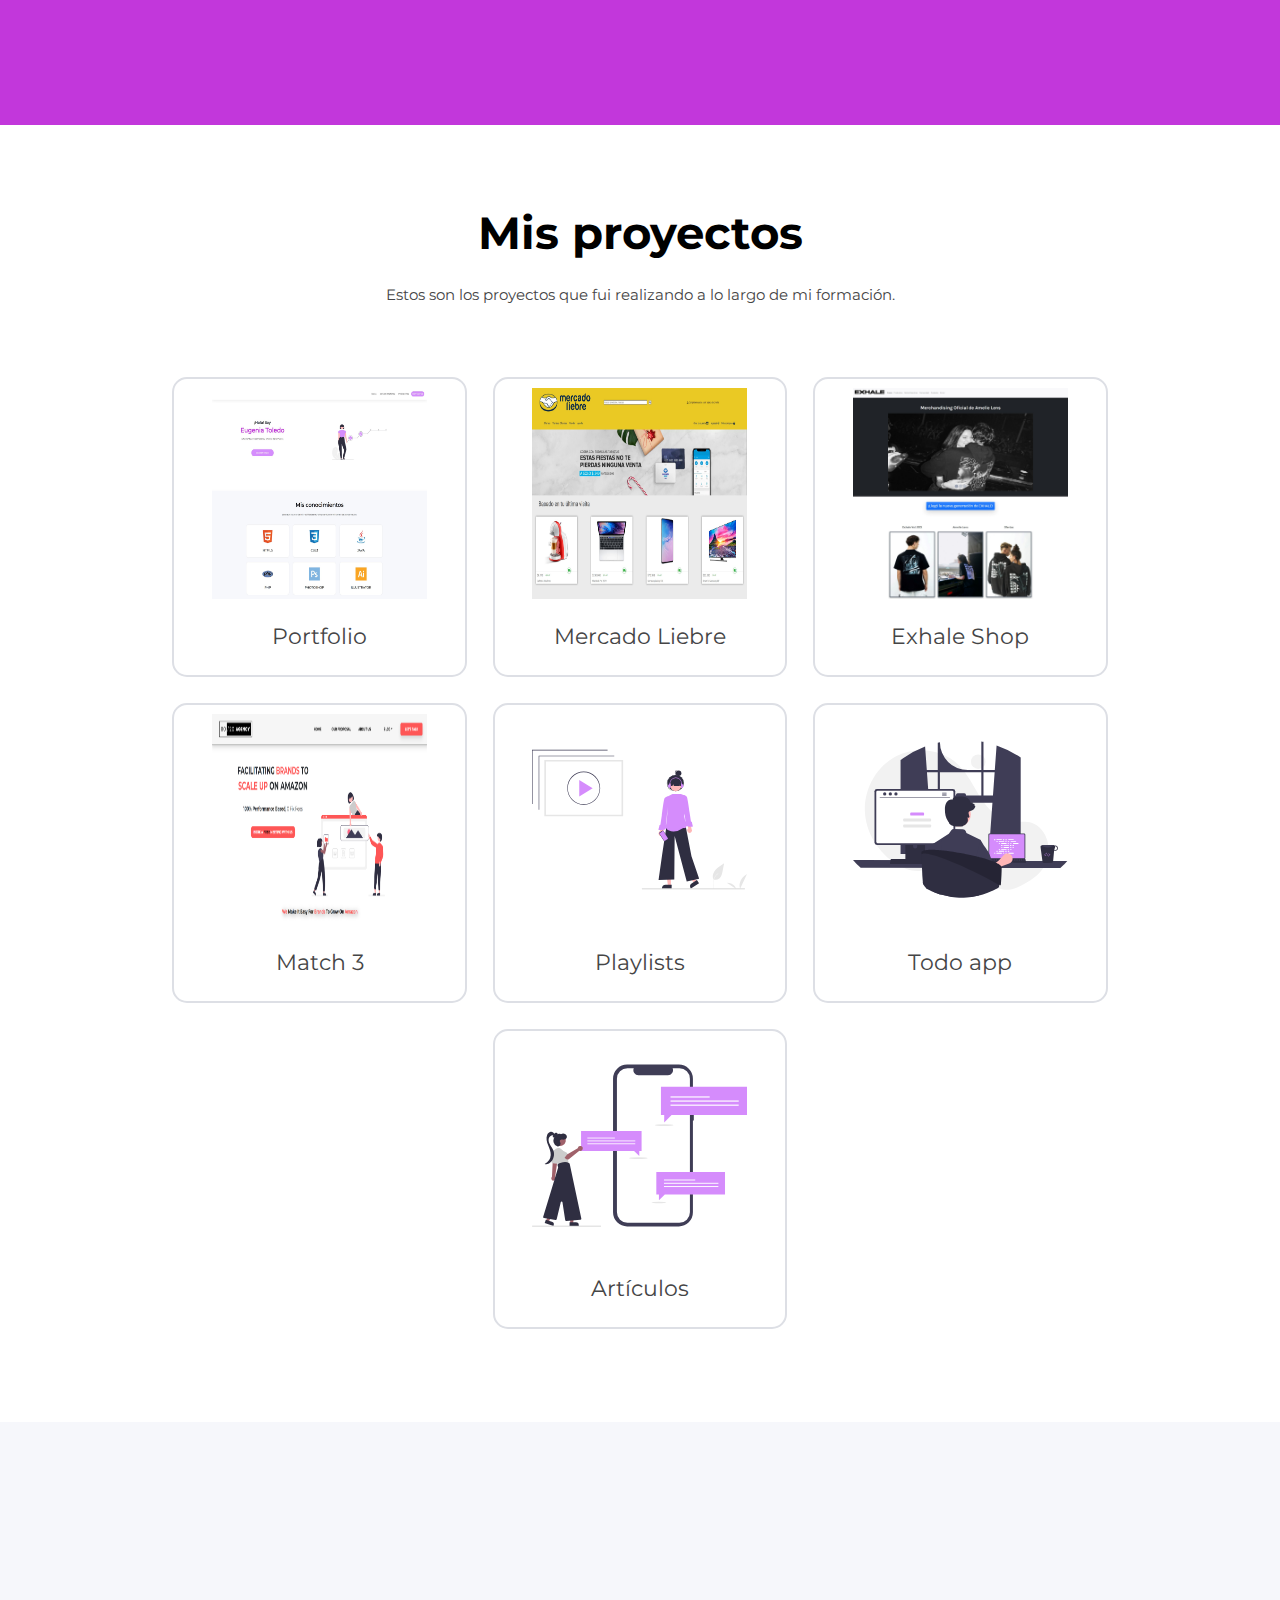
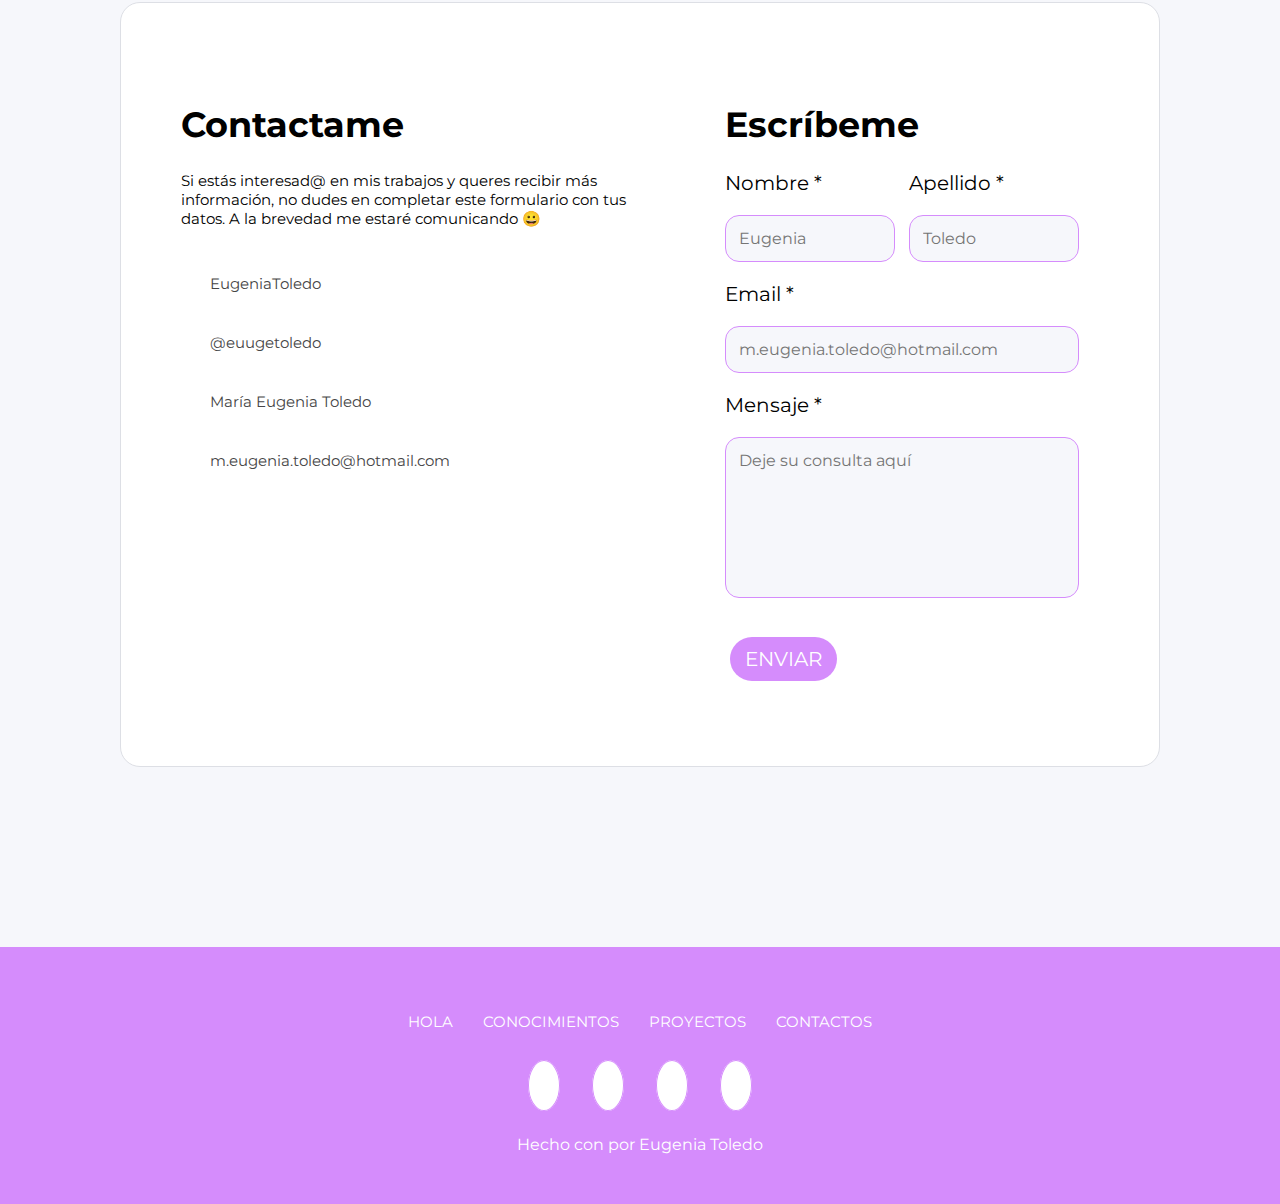
==== commit 8b9834d7: "added project" ====
--- a/index.html
+++ b/index.html
@@ -4,163 +4,265 @@
     <meta charset="UTF-8">
     <meta http-equiv="X-UA-Compatible" content="IE=edge">
     <meta name="viewport" content="width=device-width, initial-scale=1.0">
-
-    <link rel="shortcut icon" href="./img/corazon.png" type="image/x-icon">
-    
+    <meta name="description" content="Portfolio de María Eugenia Toledo; recopilación de mis trabajos y presentaciones que he realizado.">
+    <meta name="keywords" content="web developer, responsive design, website, html, css, github, photoshop, illustrator, frontend, full stack, programación">
+    <link rel="shortcut icon" href="./img/corazon.jpg" type="image/x-icon">
     <link rel="stylesheet" href="https://cdn.jsdelivr.net/gh/devicons/devicon@v2.15.1/devicon.min.css">
-    <link rel="stylesheet"href="https://cdnjs.cloudflare.com/ajax/libs/font-awesome/6.2.0/css/all.min.css"integrity="sha512-xh6O/CkQoPOWDdYTDqeRdPCVd1SpvCA9XXcUnZS2FmJNp1coAFzvtCN9BmamE+4aHK8yyUHUSCcJHgXloTyT2A=="crossorigin="anonymous"referrerpolicy="no-referrer"/>
+    <link rel="stylesheet" href="https://cdnjs.cloudflare.com/ajax/libs/font-awesome/6.2.0/css/all.min.css" integrity="sha512-xh6O/CkQoPOWDdYTDqeRdPCVd1SpvCA9XXcUnZS2FmJNp1coAFzvtCN9BmamE+4aHK8yyUHUSCcJHgXloTyT2A==" crossorigin="anonymous" referrerpolicy="no-referrer"/>
+    <link rel="preconnect" href="https://fonts.googleapis.com">
+    <link rel="preconnect" href="https://fonts.gstatic.com" crossorigin>
+    <link href="https://fonts.googleapis.com/css2?family=Montserrat:wght@200;300;500&display=swap" rel="stylesheet">
     <link rel="stylesheet" href="./css/style.css" type="text/css">     
     <title>Portfolio Eugenia</title>
 </head>
 <body>
+    <!--barra de navegación-->
     <header>
-        <nav class="nav-header">
-            <ul class="nav-ul">
-                <li><a href="#about">HOLA</a></li>
-                <li><a href="#skills">CONOCIMIENTOS</a></li>
-                <li><a href="#projects">PROYECTOS</a></li>
-                <li class="nav-link"><a class= "nav-link-contact"href="#contact">CONTACTOS</a></li>
+        <nav class="nav__header">
+            <ul class="nav__ul">
+                <li><a class="nav__link" href="#about">HOLA</a></li>
+                <li><a class="nav__link" href="#skills">CONOCIMIENTOS</a></li>
+                <li><a class="nav__link" href="#projects">PROYECTOS</a></li>
+                <li><a class= "nav__link-contact" href="#contact">CONTACTOS</a></li>
             </ul>
         </nav>
     </header>
     <main>
+        <!--Portada de bienvenida-->
         <section class="presentation" id="about">
-            <article class="welcome-hola">
-                <span class="welcome-greet">Hola Soy</span>
-                <h1 class="welcome-name">María Eugenia Toledo</h1>
-                <p>Estudiante, Programadora, amante de la música</p>
-                <a class="welcome-button" href="#projects">Lo que hago</a>
+            <section class="welcome">
+                <article class="welcome__hola">
+                    <p id="welcome__greet">¡Hola! Soy</p>
+                    <h1 class="welcome__name">Eugenia Toledo</h1>
+                    <p class="welcome__description">Estudiante, programadora y amante de la música</p>
+                    <a class="welcome__button" href="#projects">Lo que hago</a>
+                </article>
+                <section class="welcome__img">
+                    <img src="./img/undraw_in_progress_re_m1l6.svg" alt="portada">
+                </section>
+            </section>
+        </section>
+
+        <!--Habilidades-->
+        <section class="skills" id="skills">
+            <article class="skills__tittle">
+            <h2>Mis conocimientos</h2>
+            <p>Estas son algunas de mis habilidades tecnológicas durante mi carrera de programación.</p>
             </article>
-            <section class="welcome-img">
-                <img src="./img/foto-perfil.jpg" alt="luna" width="600" height="600">
-            </section>
-        </section>
-
-        <section class="skills" id="skills">
-            <article class="skills-title">
-            <h2>Mis Conocimientos</h2>
-            <p>Lorem ipsum dolor sit, amet consectetur adipisicing elit. Numquam, similique doloribus! Nihil asperiores cupiditate quibusdam sint accusamus doloremque incidunt distinctio repellendus.</p>
-            </article>
-            <section class="skills-figures">
-                <figure class="skills-card">
+            <section class="skills__figures">
+                <figure class="skills__card">
                     <img src="https://cdn.jsdelivr.net/gh/devicons/devicon/icons/html5/html5-original.svg" height="100" width="100"  alt="html" />
                     <figcaption><span>HTML5</span></figcaption>
                 </figure>
-                <figure class="skills-card">
+                <figure class="skills__card">
                     <img src="https://cdn.jsdelivr.net/gh/devicons/devicon/icons/css3/css3-original.svg" height="100" width="100" alt="css"/>
                     <figcaption><span>CSS3</span></figcaption>
                 </figure>
-                <figure class="skills-card">
+                <figure class="skills__card">
                     <img src="https://cdn.jsdelivr.net/gh/devicons/devicon/icons/java/java-original.svg" height="100" width="100" alt="java"/>
                     <figcaption><span>JAVA</span></figcaption>
                 </figure>
-                <figure class="skills-card">
+                <figure class="skills__card">
                     <img src="https://cdn.jsdelivr.net/gh/devicons/devicon/icons/php/php-original.svg" height="100" width="100" alt="php"/>
                     <figcaption><span>PHP</span></figcaption>
                 </figure>
-                <figure class="skills-card">
+                <figure class="skills__card">
                     <img src="https://cdn.jsdelivr.net/gh/devicons/devicon/icons/photoshop/photoshop-plain.svg" height="100" width="100" alt="ps"/>
                     <figcaption><span>PHOTOSHOP</span></figcaption>
                </figure>
-               <figure class="skills-card">
+               <figure class="skills__card">
                     <img src="https://cdn.jsdelivr.net/gh/devicons/devicon/icons/illustrator/illustrator-plain.svg" height="100" width="100"  alt="ai"/>
                     <figcaption><span>ILLUSTRATOR</span></figcaption>
                 </figure>
             </section>
         </section>
+        <!--Cita-->
         <section class="quote">
             <i class="fa-solid fa-quote-right"></i>
-            <blockquote cite="#"><h3>Lorem ipsum dolor sit, amet consectetur adipisicing elit. Illum quam quod dolore commodi harum consequuntur maiores laborum perferendis ex non voluptas.</h3></blockquote>
-            <p>Alguien</p>
-        </section>
-        <section id="project">
-            <section class="project-tittle">
-                <h2>Mis Proyectos</h2>
-                <p>Estos sosn los proyectos que voy a desarrollar a lo largo del curso.</p>
-            </section>
-            <section class="project-container">
-                <article class="project-card">
+            <blockquote cite="#"><h3>No hay nada más fuerte que una pequeña esperanza que no se rinde.</h3></blockquote>
+            <p>Matt Haig</p>
+        </section>
+        <!--PROYECTOS-->
+        <section id="projects" class="project">
+            <section class="project__tittle">
+                <h2>Mis proyectos</h2>
+                <p>Estos son los proyectos que fui realizando a lo largo de mi formación.</p>
+            </section>
+            <section class="project__card">
+                <!--Portfolio de ADA-->
+                <article class="project__card-info">
                     <a href="#" target="_blank">
                         <figure>
-                            <img src="../clase-25-11-22/img/undraw_playlist_re_1oed.svg" alt="Proyecto 1">
-                            <figcaption>
-                                <p>Proyecto</p>
-                            </figcaption>
-                        </figure>
-                    </a>
-                </article>
-                <article class="project-card">
-                    <a href="#" target="_blank">
-                        <figure>
-                            <img src="../clase-25-11-22/img/undraw_cooking_re_a12t.svg" alt="Proyecto 1">
-                            <figcaption>
-                                <p>Proyecto</p>
-                            </figcaption>
-                        </figure>
-                    </a>
-                </article>
-                <article class="project-card">
-                    <a href="#" target="_blank">
-                        <figure>
-                            <img src="../clase-25-11-22/img/undraw_share_opinion_re_4qk7.svg" alt="Proyecto 1">
-                            <figcaption>
-                                <p>Proyecto</p>
-                            </figcaption>
-                        </figure>
-                    </a>
-                </article>
-                <article class="project-card">
-                    <a href="#" target="_blank">
-                        <figure>
-                            <img src="../clase-25-11-22/img/undraw_partying_re_at7f.svg" alt="Proyecto 1">
-                            <figcaption>
-                                <p>Proyecto</p>
-                            </figcaption>
-                        </figure>
-                    </a>
-                </article>
-                <article class="project-card">
-                    <a href="#" target="_blank">
-                        <figure>
-                            <img src="../clase-25-11-22/img/undraw_beach_day_cser.svg" alt="Proyecto 1">
-                            <figcaption>
-                                <p>Proyecto</p>
-                            </figcaption>
-                        </figure>
-                    </a>
-                </article>
-                <article class="project-card">
-                    <a href="#" target="_blank">
-                        <figure>
-                            <img src="../clase-25-11-22/img/undraw_programming_re_kg9v.svg" alt="Proyecto 1">
-                            <figcaption>
-                                <p>Proyecto</p>
-                            </figcaption>
-                        </figure>
-                    </a>
-                </article>
-            </section>
-        </section>
-        <section id="contact"></section>
+                            <img src="./img/project-1.jpg" alt="Project 1">
+                            <figcaption>
+                                <p>Portfolio</p>
+                            </figcaption>
+                        </figure>
+                    </a>
+                </article>
+                <!--Primer trabajo realizado en ADAItw-->
+                <article class="project__card-info">
+                    <a href="https://eugeniatoledo.github.io/mercado-liebre.github.io/" target="_blank">
+                        <figure>
+                            <img src="./img/project-2.jpg" alt="Project 2">
+                            <figcaption>
+                                <p>Mercado Liebre</p>
+                            </figcaption>
+                        </figure>
+                    </a>
+                </article>
+                <!--Este proyecto es un final de la universidad-->
+                <article class="project__card-info">
+                    <a href="https://eugeniatoledo.github.io/exhale-project/index.html" target="_blank">
+                        <figure>
+                            <img src="./img/project-3.jpg" alt="project 3">
+                            <figcaption>
+                                <p>Exhale Shop</p>
+                            </figcaption>
+                        </figure>
+                    </a>
+                </article>
+                <article class="project__card-info">
+                    <a href="https://80-20amazonagency.com/index.html" target="_blank">
+                        <figure>
+                            <img src="./img/project-4.png" alt="project 4">
+                            <figcaption>
+                                <p>Match 3</p>
+                            </figcaption>
+                        </figure>
+                    </a>
+                </article>
+                <article class="project__card-info">
+                    <a href="./views/asap.html" target="_blank">
+                        <figure>
+                            <img src="./img/undraw_playlist_re_1oed.svg" alt="Playlists">
+                            <figcaption>
+                                <p>Playlists</p>
+                            </figcaption>
+                        </figure>
+                    </a>
+                </article>
+                <article class="project__card-info">
+                    <a href="./views/asap.html" target="_blank">
+                        <figure>
+                            <img src="./img/undraw_programming_re_kg9v.svg" alt="Apps">
+                            <figcaption>
+                                <p>Todo app</p>
+                            </figcaption>
+                        </figure>
+                    </a>
+                </article>
+                <article class="project__card-info">
+                    <a href="./views/asap.html" target="_blank">
+                        <figure>
+                            <img src="./img/undraw_share_opinion_re_4qk7.svg" alt="Artículos">
+                            <figcaption>
+                                <p>Artículos</p>
+                            </figcaption>
+                        </figure>
+                    </a>
+                </article>
+            </section>
+        </section>
+        <!--Sección de contacto-->
+        <section id="contact">
+            <section class="contact__container">
+                <article class="contact__container_box">
+                    <h3>Contactame</h3>
+                    <p>Si estás interesad@ en mis trabajos y queres recibir más información, no dudes en completar este formulario con tus datos. A la brevedad me estaré comunicando 😀</p>
+                    <article class="contact__container_boxcard">
+                        <a href="https://github.com/EugeniaToledo">
+                            <figure>
+                                <i class="fa-brands fa-github-alt" aria-hidden="true"></i>
+                                <figcaption>EugeniaToledo</figcaption>
+                            </figure>
+                        </a>
+                        <a href="https://www.instagram.com/euugetoledo">
+                            <figure>
+                                <i class="fa-brands fa-instagram" aria-hidden="true"></i>
+                                <figcaption>@euugetoledo</figcaption>
+                            </figure>
+                        </a>
+                    </article>
+                    <article class="contact__container_boxcard">
+                        <a href="https://ar.linkedin.com/in/m-eugenia-toledo/en?trk=people-guest_people_search-card">
+                        <figure>
+                            <i class="fa-brands fa-linkedin-in" aria-hidden="true"></i>
+                            <figcaption>María Eugenia Toledo</figcaption>
+                        </figure>
+                        </a>
+                       <a href="mailto:m.eugenia.toledo@hotmail.com">
+                        <figure>
+                            <i class="fa-solid fa-envelope" aria-hidden="true"></i>
+                            <figcaption>m.eugenia.toledo@hotmail.com</figcaption>
+                        </figure>
+                       </a>
+                    </article>
+                </article>
+                <article class="contact__container_box">
+                    <h3>Escríbeme</h3>
+                    <form action="https://formsubmit.co/m.eugenia.toledo@hotmail.com" method="POST">
+                        <fieldset class="form__details">
+                            <article>
+                                <label for="text">Nombre *</label>
+                                <input type="text" name="name" class="name" id="name" placeholder="Eugenia" required>
+                            </article>
+                            <article>
+                                <label for="text">Apellido *</label>
+                                <input type="text" name="surname" class="surname" id="surname" placeholder="Toledo" required>
+                            </article>
+                        </fieldset>
+                        <fieldset>
+                            <label for="text">Email *</label>
+                            <input type="email" name="email" id="email" placeholder="m.eugenia.toledo@hotmail.com" required>
+                            <label for="text">Mensaje *</label>
+                            <textarea name="message" id="message" placeholder="Deje su consulta aquí" cols="30" rows="7" required></textarea>
+                            <a href="./index.html">
+                                <button type="submit" class="btn__submit">Enviar</button>
+                            </a>
+                        </fieldset>
+                    </form>
+                </article>
+            </section>
+            
+        </section>
 
     </main>
-
+    <!--Pie de página-->
     <footer>
-        
-       <ul>
-              <li><a href="#about">HOLA</a></li>
-                <li><a href="#skills">CONOCIMIENTOS</a></li>
-                <li><a href="#projects">PROYECTOS</a></li>
-                <li><a href="#contact">CONTACTOS</a></li>
+        <section class="footer__navbar">
+            <ul class="footer__navbarul">
+                <li class="footer__navbarli">
+                    <a class="footer__navbarli-section" href="#about">HOLA</a>
+                </li>
+                <li class="footer__navbarli">
+                    <a class="footer__navbarli-section"href="#skills">CONOCIMIENTOS</a>
+                </li>
+                <li class="footer__navbarli">
+                    <a class="footer__navbarli-section" href="#projects">PROYECTOS</a>
+                </li>
+                <li class="footer__navbarli">
+                    <a class="footer__navbarli-section" href="#contact">CONTACTOS</a>
+                </li>
             </ul>
-       
-        <ul>
-            <li><a href="#">Twitter</a></li>
-            <li><a href="#">Facebook</a></li>
-            <li><a href="#">Linkedin</a></li>
-            <li><a href="mailto: m.eugenia.toledo@hotmail.com"></a>mail</li>
-        </ul>
-        <p>Hecho con ❤ por Eugenia Toledo</p>
+        </section>
+        <section class="footer__socialnetworks">
+            <ul class="footer__links">
+                <li>
+                    <a href="https://www.instagram.com/euugetoledo"><i class="footer__links-icons fa-brands fa-instagram" aria-hidden="true"></i></a>
+                </li>
+                <li>
+                    <a href="https://github.com/EugeniaToledo"><i class="footer__links-icons fa-brands fa-github-alt" aria-hidden="true"></i></a>
+                </li>
+                <li>
+                    <a href="https://www.linkedin.com/m-eugenia-toledo"><i class="footer__links-icons fa-brands fa-linkedin-in" aria-hidden="true"></i></a>
+                </li>
+                <li>
+                    <a href="mailto: m.eugenia.toledo@hotmail.com"><i class="footer__links-icons fa-solid fa-envelope" aria-hidden="true"></i></a>
+                </li>
+            </ul>
+            <p>Hecho con <i class="fa-solid fa-heart" aria-hidden="true"></i> por Eugenia Toledo</p>
+        </section>
     </footer>
 </body>
 </html>--- a/css/style.css
+++ b/css/style.css
@@ -517,7 +517,7 @@
     header {
         width: 100%;
         position: fixed;
-        background-color: var(--white);
+        background-color: #f4e0ff;
         box-shadow: 0 0 29px 0 rgb(134 134 134 / 25%);
         padding: 20px;
         margin-bottom: 15px;
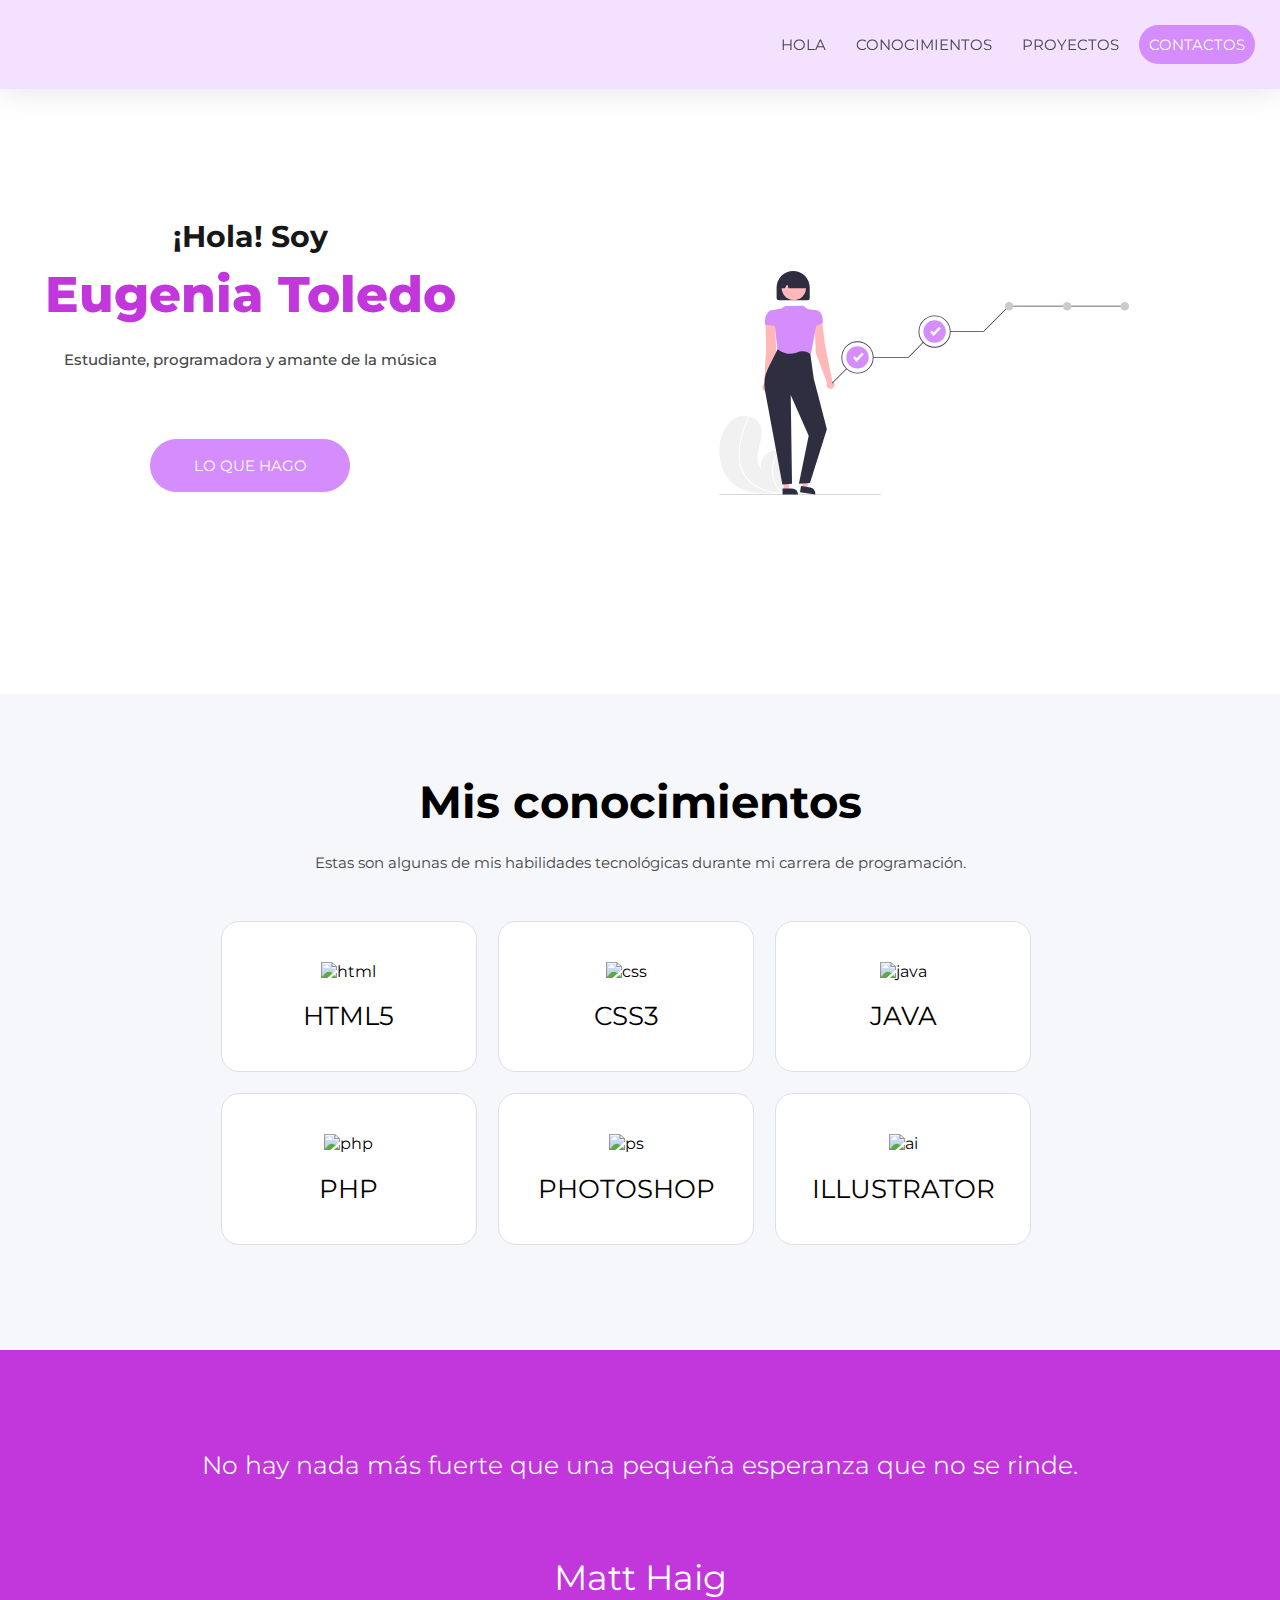
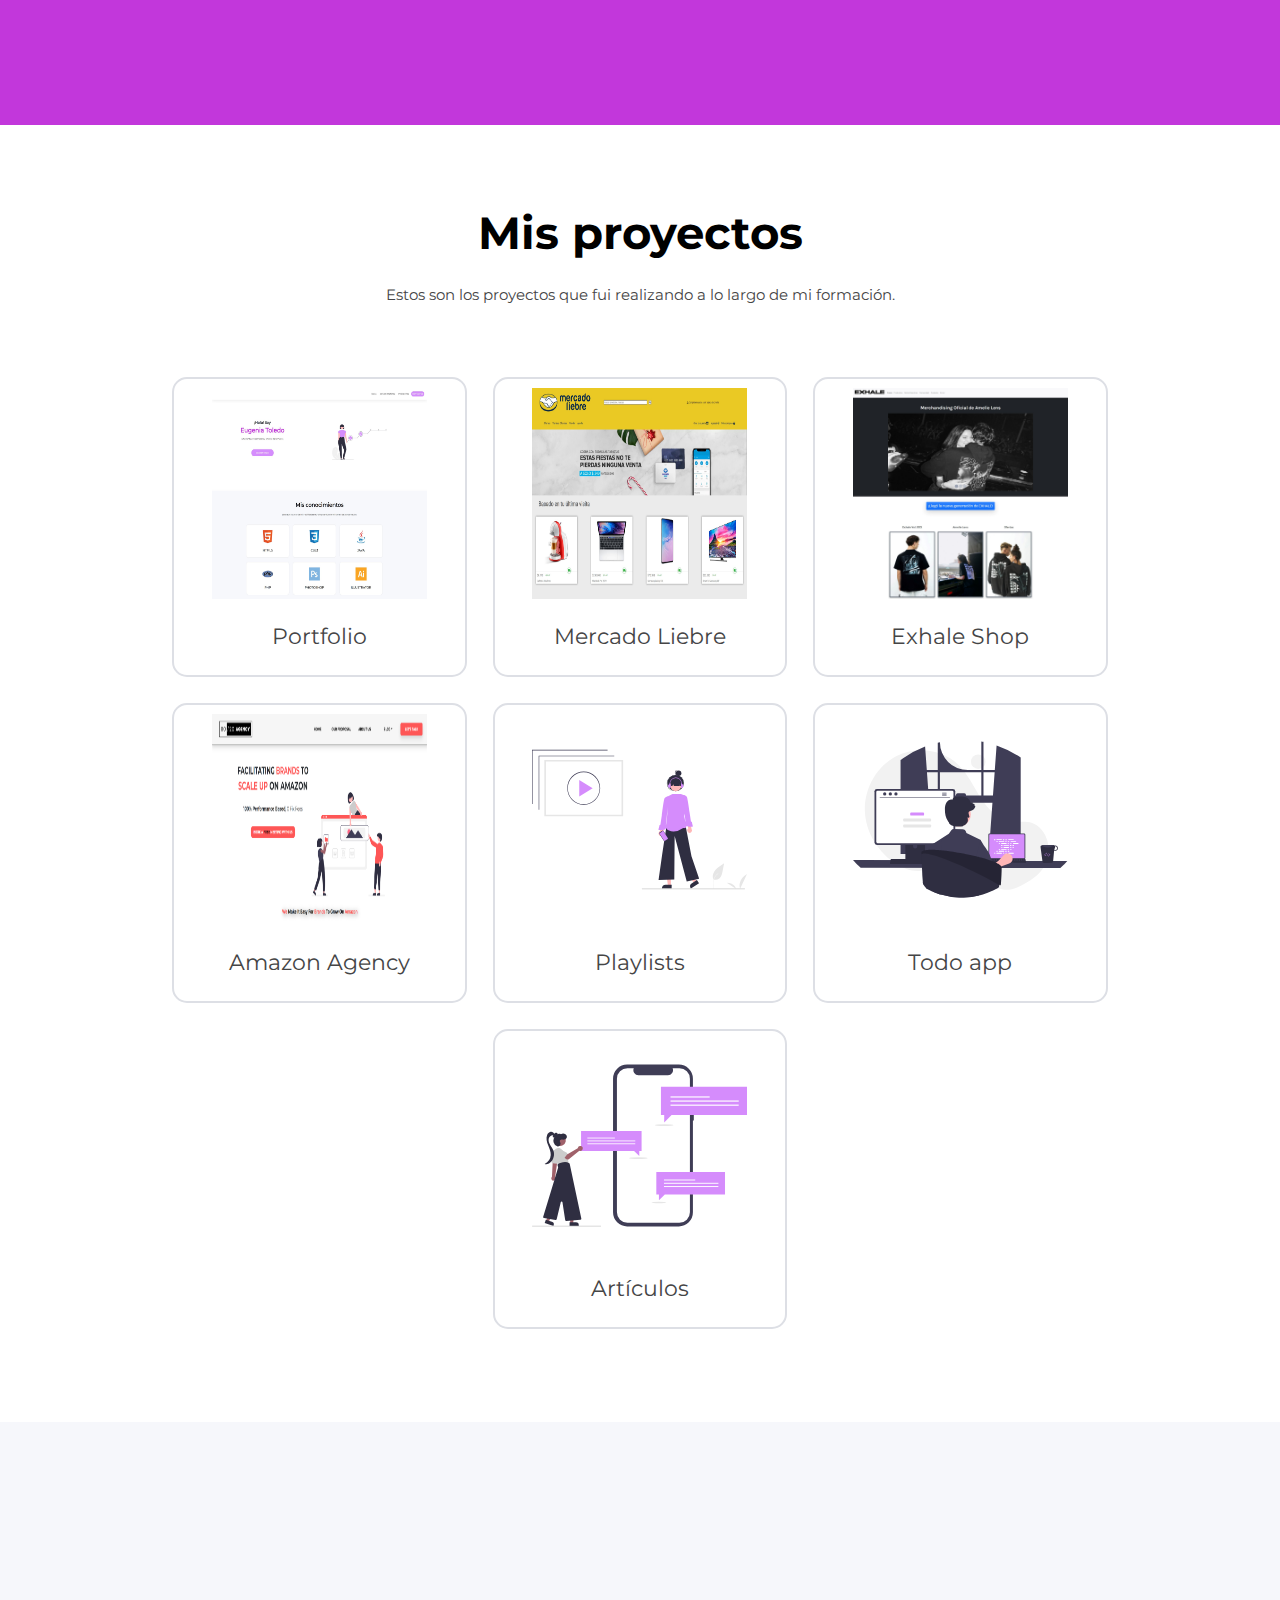
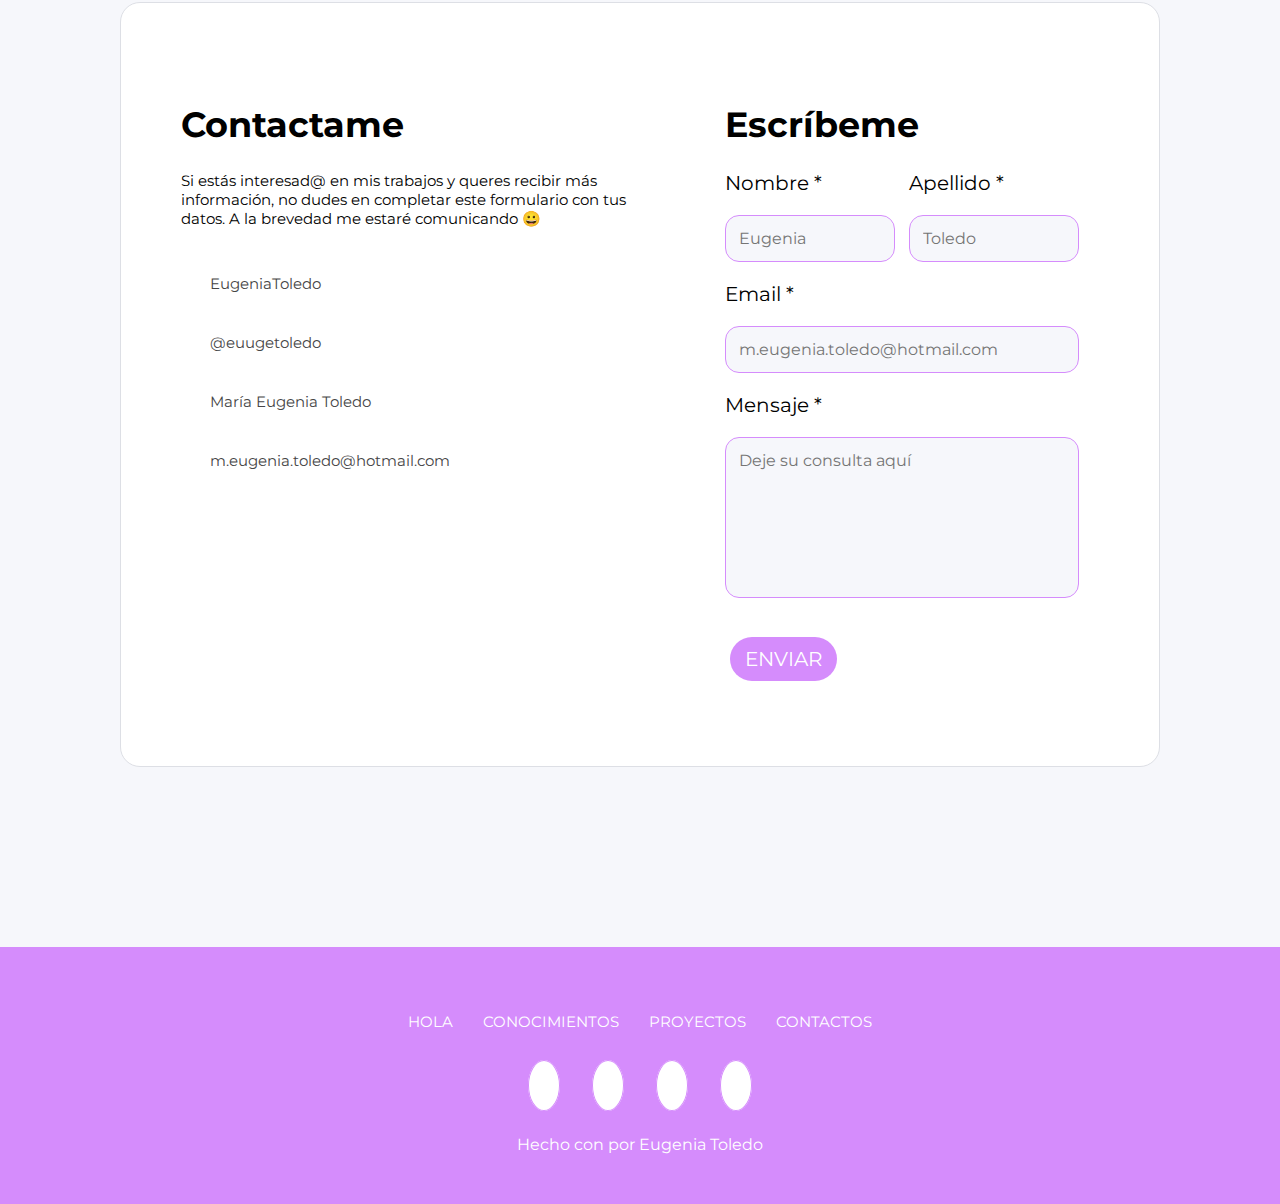
==== commit 0450f6b5: "title project" ====
--- a/index.html
+++ b/index.html
@@ -127,7 +127,7 @@
                         <figure>
                             <img src="./img/project-4.png" alt="project 4">
                             <figcaption>
-                                <p>Match 3</p>
+                                <p>Amazon Agency</p>
                             </figcaption>
                         </figure>
                     </a>
